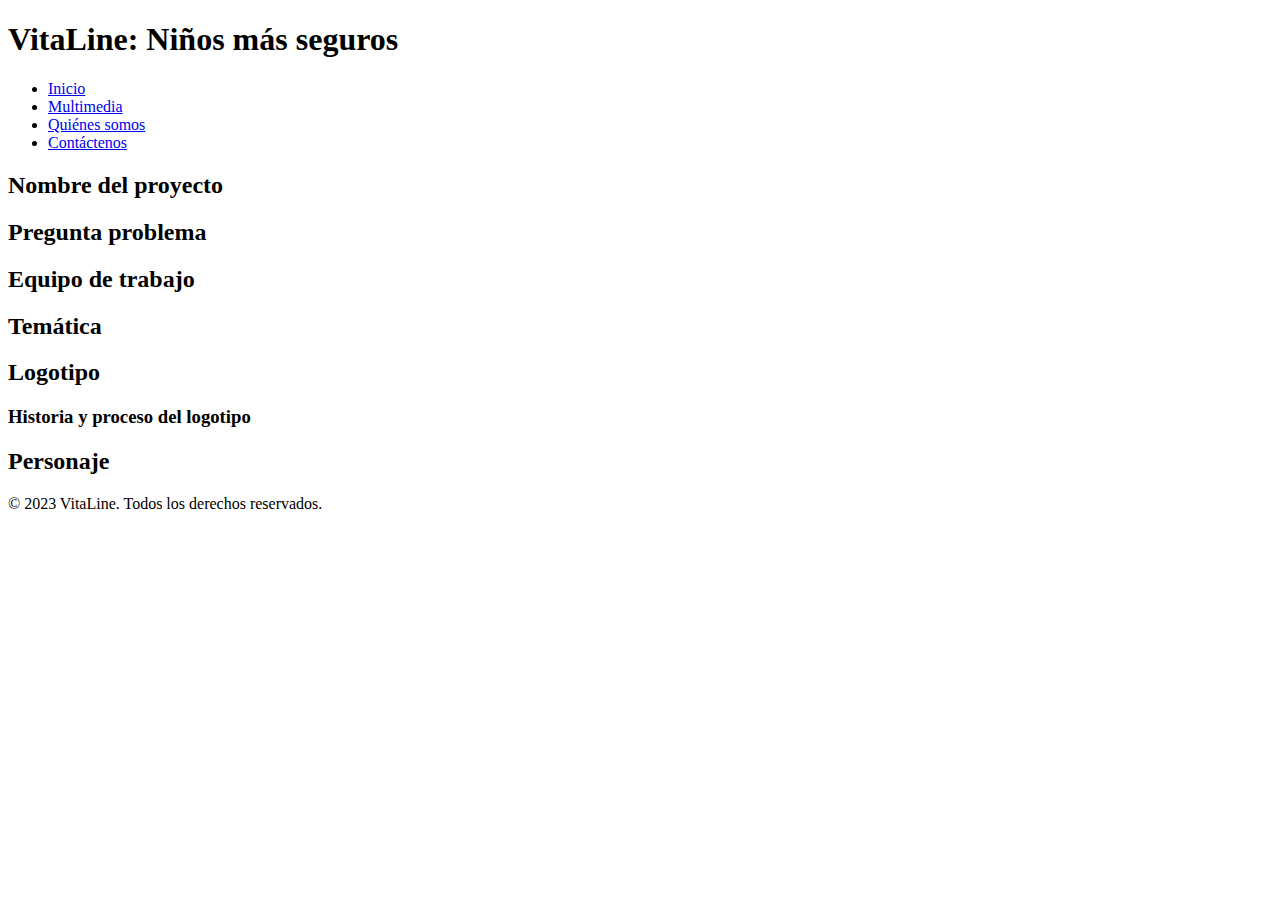
==== index.html @ ea11b189 "initial steps for project without css" ====
<!DOCTYPE html>
<html lang="es">
<head>
  <meta charset="UTF-8">
  <meta name="viewport" content="width=device-width, initial-scale=1.0">
  <title>VitaLine: Niños más seguros</title>
  <link rel="stylesheet" href="css/generales.css">
  <link rel="stylesheet" href="css/index.css">
</head>
<body>
  <header>
    <h1>VitaLine: Niños más seguros</h1>
    <nav>
      <ul>
        <li><a href="index.html">Inicio</a></li>
        <li><a href="multimedia.html">Multimedia</a></li>
        <li><a href="quienes-somos.html">Quiénes somos</a></li>
        <li><a href="contactenos.html">Contáctenos</a></li>
      </ul>
    </nav>
  </header>

  <main>
    <section id="banner">
        <!-- Aquí irá el banner -->
    </section>

    <section id="proyecto">
      <h2>Nombre del proyecto</h2>
        <!-- Contenido del proyecto -->
    </section>

    <section id="pregunta-problema">
      <h2>Pregunta problema</h2>
        <!-- Contenido de la pregunta problema -->
    </section>

    <section id="equipo">
      <h2>Equipo de trabajo</h2>
        <!-- Contenido del equipo de trabajo -->
    </section>

    <section id="tematica">
      <h2>Temática</h2>
      <!-- Contenido de la temática -->
    </section>

    <section id="logotipo">
      <h2>Logotipo</h2>
      <h3>Historia y proceso del logotipo</h3>
      <!-- Contenido del logotipo -->
    </section>

    <section id="personaje">
      <h2>Personaje</h2>
        <!-- Contenido del personaje -->
    </section>
  </main>

  <footer>
      <p>&copy; 2023 VitaLine. Todos los derechos reservados.</p>
  </footer>
</body>
</html>
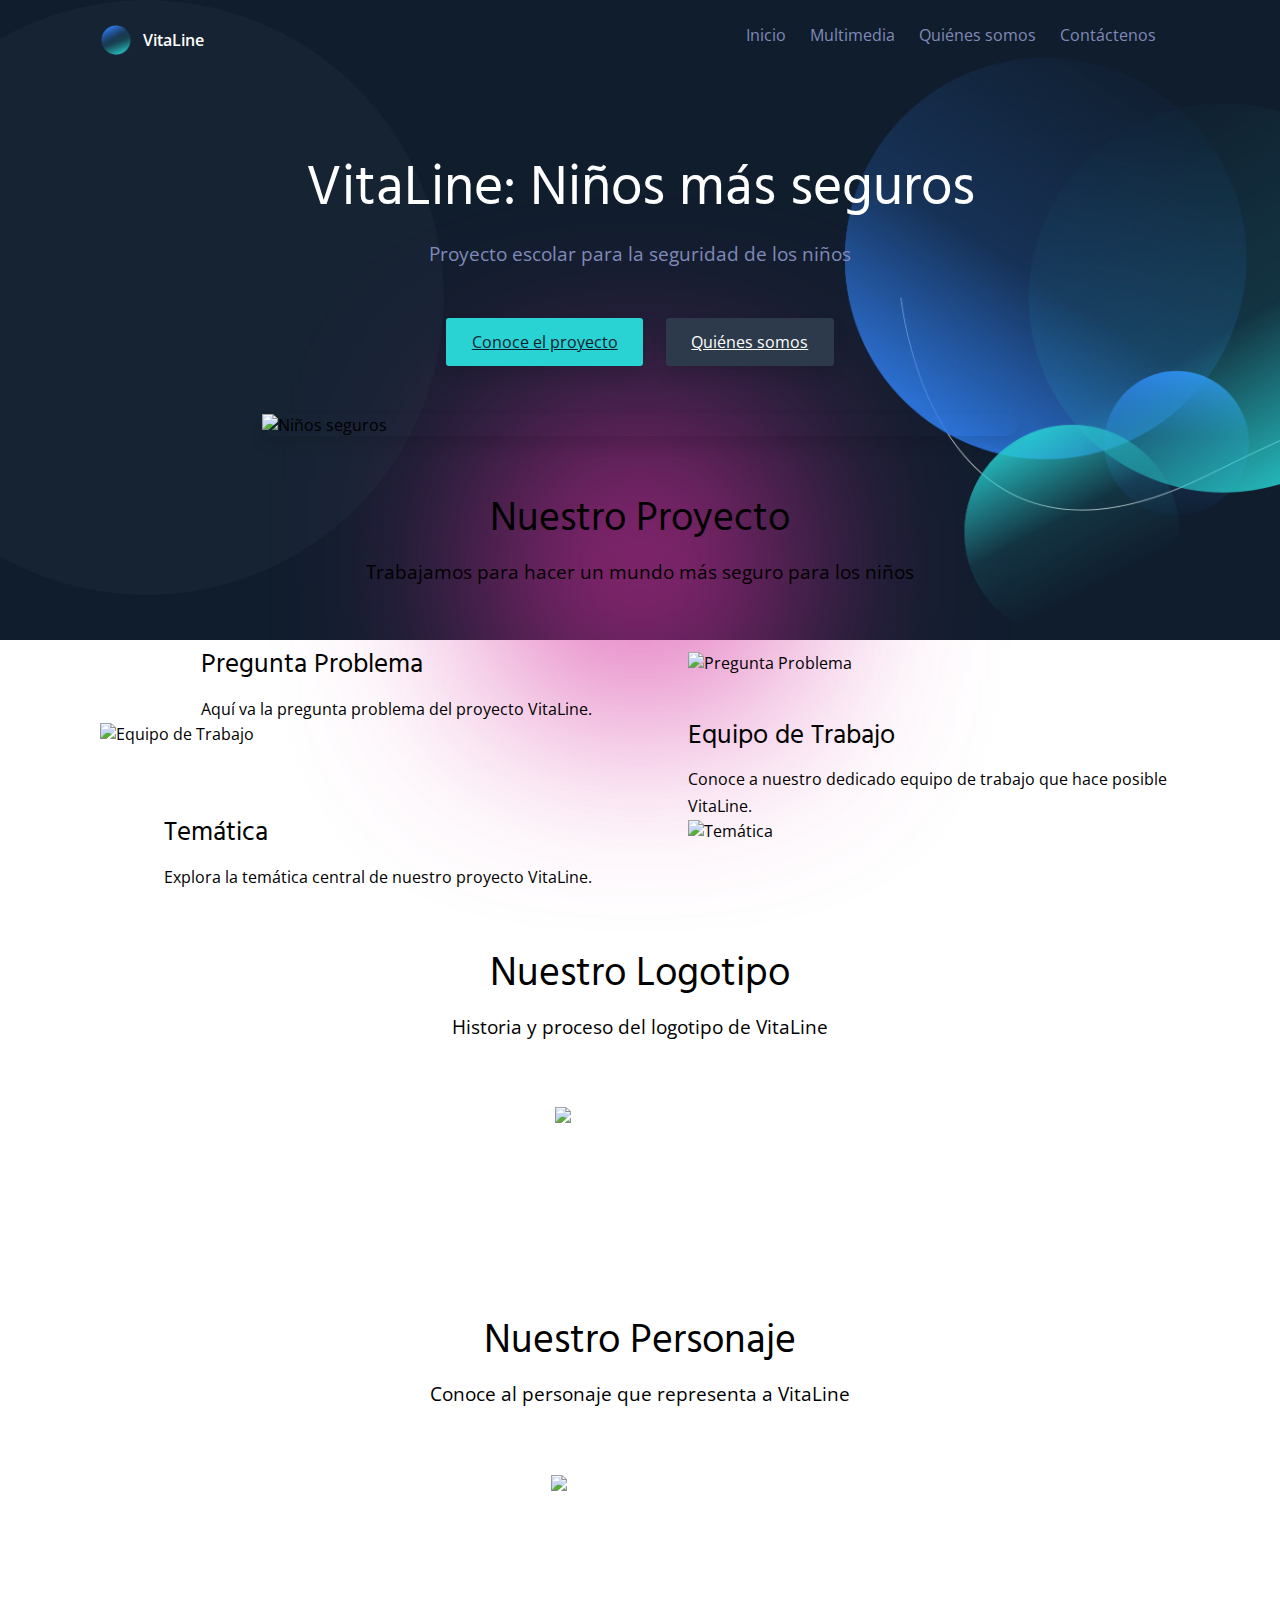
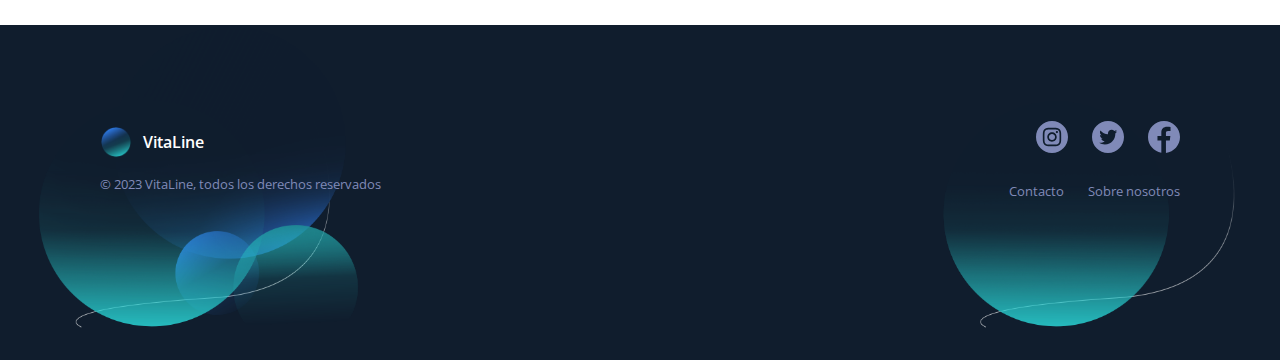
==== commit 53bc23f8: "adaptation of html template" ====
--- a/index.html
+++ b/index.html
@@ -1,64 +1,184 @@
 <!DOCTYPE html>
 <html lang="es">
 <head>
-  <meta charset="UTF-8">
-  <meta name="viewport" content="width=device-width, initial-scale=1.0">
-  <title>VitaLine: Niños más seguros</title>
-  <link rel="stylesheet" href="css/generales.css">
-  <link rel="stylesheet" href="css/index.css">
+    <meta charset="UTF-8" />
+    <meta name="viewport" content="width=device-width, initial-scale=1.0" />
+    <link href="https://fonts.googleapis.com/css2?family=Hind:wght@600&family=Open+Sans:wght@400;600&display=swap" rel="stylesheet" />
+    <link href="./style.css" rel="stylesheet" />
+    <title>VitaLine: Niños más seguros</title>
 </head>
 <body>
-  <header>
-    <h1>VitaLine: Niños más seguros</h1>
-    <nav>
-      <ul>
-        <li><a href="index.html">Inicio</a></li>
-        <li><a href="multimedia.html">Multimedia</a></li>
-        <li><a href="quienes-somos.html">Quiénes somos</a></li>
-        <li><a href="contactenos.html">Contáctenos</a></li>
-      </ul>
-    </nav>
-  </header>
+    <header class="header">
+        <div class="container">
+            <div class="header__wrapper">
+                <a class="c-link" href="#">
+                    <div class="c-logo">
+                        <img src="img/logo.png" alt="Logo" class="c-logo__img" />
+                        <span class="c-logo__text c-logo__text--white">VitaLine</span>
+                    </div>
+                </a>
+                <nav class="c-nav">
+                    <input id="dropdown" class="c-nav__toggle" type="checkbox" />
+                    <div class="c-nav__content">
+                        <ul class="c-list c-list--flex">
+                            <li class="c-list__item">
+                                <a href="index.html" class="c-link c-link--list">Inicio</a>
+                            </li>
+                            <li class="c-list__item">
+                                <a href="multimedia.html" class="c-link c-link--list">Multimedia</a>
+                            </li>
+                            <li class="c-list__item">
+                                <a href="quienes-somos.html" class="c-link c-link--list">Quiénes somos</a>
+                            </li>
+                            <li class="c-list__item">
+                                <a href="contactenos.html" class="c-link c-link--list">Contáctenos</a>
+                            </li>
+                        </ul>
+                    </div>
+                </nav>
+            </div>
+        </div>
+    </header>
 
-  <main>
-    <section id="banner">
-        <!-- Aquí irá el banner -->
-    </section>
+    <main>
+        <section class="section">
+            <div class="c-hero">
+                <div class="container">
+                    <div class="c-hero__content">
+                        <h1 class="heading heading--1 heading--light">VitaLine: Niños más seguros</h1>
+                        <h4 class="heading heading--4 heading--blue">Proyecto escolar para la seguridad de los niños</h4>
+                        <div class="c-hero__button-group">
+                            <a href="#proyecto" class="c-button c-button--primary">Conoce el proyecto</a>
+                            <a href="quienes-somos.html" class="c-button c-button--secondary">Quiénes somos</a>
+                        </div>
+                    </div>
+                    <div class="c-hero__img-holder">
+                        <img class="c-hero__img" src="img/hero-image.png" alt="Niños seguros" />
+                    </div>
+                </div>
+            </div>
+        </section>
 
-    <section id="proyecto">
-      <h2>Nombre del proyecto</h2>
-        <!-- Contenido del proyecto -->
-    </section>
+        <section id="proyecto" class="section">
+            <div class="container">
+                <div class="section__title-wrapper">
+                    <h2 class="heading heading--2">Nuestro Proyecto</h2>
+                    <h4 class="heading heading--4">Trabajamos para hacer un mundo más seguro para los niños</h4>
+                </div>
+                <div class="box box--flex">
+                    <article class="c-card">
+                        <div class="c-card__content">
+                            <h3 class="c-card__title heading heading--3">Pregunta Problema</h3>
+                            <p class="c-paragraph c-card__text">
+                                Aquí va la pregunta problema del proyecto VitaLine.
+                            </p>
+                        </div>
+                        <div class="c-card__img-holder">
+                            <img class="c-card__img" src="img/question.png" alt="Pregunta Problema" />
+                        </div>
+                    </article>
+                    <article class="c-card">
+                        <div class="c-card__content">
+                            <h3 class="c-card__title heading heading--3">Equipo de Trabajo</h3>
+                            <p class="c-paragraph c-card__text">
+                                Conoce a nuestro dedicado equipo de trabajo que hace posible VitaLine.
+                            </p>
+                        </div>
+                        <div class="c-card__img-holder">
+                            <img class="c-card__img" src="img/team.png" alt="Equipo de Trabajo" />
+                        </div>
+                    </article>
+                    <article class="c-card">
+                        <div class="c-card__content">
+                            <h3 class="c-card__title heading heading--3">Temática</h3>
+                            <p class="c-paragraph c-card__text">
+                                Explora la temática central de nuestro proyecto VitaLine.
+                            </p>
+                        </div>
+                        <div class="c-card__img-holder">
+                            <img class="c-card__img" src="img/theme.png" alt="Temática" />
+                        </div>
+                    </article>
+                </div>
+            </div>
+        </section>
 
-    <section id="pregunta-problema">
-      <h2>Pregunta problema</h2>
-        <!-- Contenido de la pregunta problema -->
-    </section>
+        <section class="section">
+            <div class="container">
+                <div class="section__title-wrapper">
+                    <h2 class="heading heading--2">Nuestro Logotipo</h2>
+                    <h4 class="heading heading--4">Historia y proceso del logotipo de VitaLine</h4>
+                </div>
+                <div class="box box--flex">
+                    <article class="c-feature">
+                        <div class="c-feature__img-holder">
+                            <img class="c-feature__img" src="img/logo-large.png" alt="Logotipo de VitaLine" />
+                        </div>
+                        <div class="c-feature__content">
+                            <h3 class="c-feature__title heading heading--3">Historia del Logotipo</h3>
+                            <p class="c-paragraph c-feature__text">
+                                Aquí va la historia y el proceso de creación del logotipo de VitaLine.
+                            </p>
+                        </div>
+                    </article>
+                </div>
+            </div>
+        </section>
 
-    <section id="equipo">
-      <h2>Equipo de trabajo</h2>
-        <!-- Contenido del equipo de trabajo -->
-    </section>
+        <section class="section">
+            <div class="container">
+                <div class="section__title-wrapper">
+                    <h2 class="heading heading--2">Nuestro Personaje</h2>
+                    <h4 class="heading heading--4">Conoce al personaje que representa a VitaLine</h4>
+                </div>
+                <div class="box box--flex">
+                    <article class="c-feature">
+                        <div class="c-feature__img-holder">
+                            <img class="c-feature__img" src="img/character.png" alt="Personaje de VitaLine" />
+                        </div>
+                        <div class="c-feature__content">
+                            <h3 class="c-feature__title heading heading--3">Nuestro Personaje</h3>
+                            <p class="c-paragraph c-feature__text">
+                                Descripción del personaje que representa a VitaLine y su importancia en el proyecto.
+                            </p>
+                        </div>
+                    </article>
+                </div>
+            </div>
+        </section>
+    </main>
 
-    <section id="tematica">
-      <h2>Temática</h2>
-      <!-- Contenido de la temática -->
-    </section>
-
-    <section id="logotipo">
-      <h2>Logotipo</h2>
-      <h3>Historia y proceso del logotipo</h3>
-      <!-- Contenido del logotipo -->
-    </section>
-
-    <section id="personaje">
-      <h2>Personaje</h2>
-        <!-- Contenido del personaje -->
-    </section>
-  </main>
-
-  <footer>
-      <p>&copy; 2023 VitaLine. Todos los derechos reservados.</p>
-  </footer>
+    <footer class="footer">
+        <div class="container">
+            <div class="c-footer">
+                <div class="c-footer__box">
+                    <a class="c-link" href="#">
+                        <div class="c-logo">
+                            <img src="img/logo.png" alt="Logo" class="c-logo__img" />
+                            <span class="c-logo__text c-logo__text--white">VitaLine</span>
+                        </div>
+                    </a>
+                    <p class="c-paragraph c-footer__text">
+                        © 2023 VitaLine, todos los derechos reservados
+                    </p>
+                </div>
+                <div class="c-footer__box">
+                    <div class="c-footer__icons">
+                        <a href="#"><img class="c-footer__icon" src="img/instagram.svg" alt="Instagram" /></a>
+                        <a href="#"><img class="c-footer__icon" src="img/twitter.svg" alt="Twitter" /></a>
+                        <a href="#"><img class="c-footer__icon" src="img/facebook.svg" alt="Facebook" /></a>
+                    </div>
+                    <ul class="c-list c-list--flex c-list--align-right">
+                        <li class="c-list__item c-list__item--small">
+                            <a href="contactenos.html" class="c-link c-link--list c-link--list-right">Contacto</a>
+                        </li>
+                        <li class="c-list__item c-list__item--small">
+                            <a href="quienes-somos.html" class="c-link c-link--list c-link--list-right">Sobre nosotros</a>
+                        </li>
+                    </ul>
+                </div>
+            </div>
+        </div>
+    </footer>
 </body>
 </html>--- a/style.css
+++ b/style.css
@@ -0,0 +1,817 @@
+* {
+  margin: 0;
+  padding: 0;
+}
+*,
+*:before,
+*:after {
+  -webkit-box-sizing: inherit;
+  box-sizing: inherit;
+}
+*:before,
+*:after {
+  content: "";
+  position: absolute;
+}
+html {
+  -webkit-box-sizing: border-box;
+  box-sizing: border-box;
+}
+body {
+  font-family: "Open Sans", sans-serif;
+}
+.container {
+  max-width: 100%;
+  margin: 0 auto;
+  padding: 0 1.5rem;
+}
+@media only screen and (min-width: 992px) {
+  .container {
+    max-width: 1128px;
+  }
+}
+.header {
+  position: absolute;
+  z-index: 1;
+  top: 0;
+  left: 0;
+  width: 100%;
+  height: 80px;
+  padding: 1.5rem;
+}
+.header .header__wrapper {
+  display: -webkit-box;
+  display: -ms-flexbox;
+  display: flex;
+  -webkit-box-pack: justify;
+  -ms-flex-pack: justify;
+  justify-content: space-between;
+}
+.section {
+  margin: 4rem 0;
+}
+.section .section__title-wrapper {
+  margin-bottom: 4rem;
+}
+@media only screen and (min-width: 992px) {
+  .section .section__title-wrapper {
+    padding: 0rem 12rem;
+  }
+}
+.section.features {
+  background-color: #101d2d;
+  padding: 4rem 0;
+}
+.section.banner {
+  position: relative;
+}
+.section.banner:before {
+  bottom: 0;
+  left: 0;
+  width: 100%;
+  height: 50%;
+  background-color: #101d2d;
+  z-index: -1;
+}
+.section:first-of-type {
+  margin: 0 0 4rem 0;
+}
+.section:last-of-type {
+  margin: 4rem 0 0 0;
+}
+.box--flex {
+  display: -webkit-box;
+  display: -ms-flexbox;
+  display: flex;
+  -webkit-box-orient: vertical;
+  -webkit-box-direction: normal;
+  -ms-flex-direction: column;
+  flex-direction: column;
+  -webkit-box-align: center;
+  -ms-flex-align: center;
+  align-items: center;
+}
+.box--grid {
+  display: grid;
+  grid-template-rows: repeat(3, 1fr);
+  grid-gap: 4rem;
+}
+@media only screen and (min-width: 992px) {
+  .box--grid {
+    display: grid;
+    grid-template-rows: none;
+    grid-template-columns: repeat(3, 1fr);
+    grid-gap: 6rem;
+  }
+}
+.box--mt2 {
+  margin-top: 2rem;
+}
+.box--gap2 {
+  grid-gap: 1.5rem;
+}
+@media only screen and (min-width: 992px) {
+  .box--gap2 {
+    grid-gap: 3rem;
+  }
+}
+.nav {
+  display: -webkit-box;
+  display: -ms-flexbox;
+  display: flex;
+  -webkit-box-align: center;
+  -ms-flex-align: center;
+  align-items: center;
+}
+.button__group {
+  display: -webkit-box;
+  display: -ms-flexbox;
+  display: flex;
+  -webkit-box-align: center;
+  -ms-flex-align: center;
+  align-items: center;
+  -webkit-box-pack: center;
+  -ms-flex-pack: center;
+  justify-content: center;
+}
+.footer {
+  position: relative;
+  background-color: #101d2d;
+  z-index: 0;
+}
+.footer:after {
+  top: 0%;
+  left: 0;
+  width: 100%;
+  height: 100%;
+  background-image: url("img/footer.png");
+  background-position: center;
+  background-size: cover;
+  background-repeat: no-repeat;
+  z-index: -1;
+}
+.c-hero {
+  position: relative;
+  background-color: #101d2d;
+  padding-bottom: 1.5rem;
+}
+@media only screen and (min-width: 992px) {
+  .c-hero {
+    background-color: transparent;
+    padding: inherit;
+  }
+}
+.c-hero .c-hero__content {
+  z-index: 1;
+  display: -webkit-box;
+  display: -ms-flexbox;
+  display: flex;
+  -webkit-box-orient: vertical;
+  -webkit-box-direction: normal;
+  -ms-flex-direction: column;
+  flex-direction: column;
+  -webkit-box-align: center;
+  -ms-flex-align: center;
+  align-items: center;
+  -webkit-box-pack: center;
+  -ms-flex-pack: center;
+  justify-content: center;
+  padding-top: 6rem;
+  padding-bottom: 2rem;
+}
+@media only screen and (min-width: 992px) {
+  .c-hero .c-hero__content {
+    padding: 10rem 12rem 3rem 12rem;
+  }
+}
+.c-hero .c-hero__button-group {
+  margin-top: 2rem;
+  display: -webkit-box;
+  display: -ms-flexbox;
+  display: flex;
+}
+@media only screen and (min-width: 992px) {
+  .c-hero .c-hero__button-group {
+    display: inherit;
+  }
+}
+.c-hero .c-hero__img-holder {
+  width: 100%;
+  margin: 0 auto;
+  position: relative;
+  -webkit-box-shadow: 0px 8px 15px rgba(0, 0, 0, 0.1);
+  box-shadow: 0px 8px 15px rgba(0, 0, 0, 0.1);
+  border-radius: 22px;
+}
+.c-hero .c-hero__img-holder .c-hero__img {
+  width: 100%;
+}
+.c-hero .c-hero__img-holder:before {
+  width: 100px;
+  height: 100px;
+  top: 0%;
+  left: 50%;
+  background-color: #d3299a;
+  -webkit-transform: translate(-50%);
+  transform: translate(-50%);
+  -webkit-filter: blur(100px);
+  filter: blur(100px);
+  z-index: -1;
+  opacity: 0.7;
+}
+@media only screen and (min-width: 992px) {
+  .c-hero .c-hero__img-holder:before {
+    width: 300px;
+    height: 300px;
+  }
+}
+@media only screen and (min-width: 992px) {
+  .c-hero .c-hero__img-holder {
+    width: 70%;
+  }
+}
+.c-hero:before {
+  background: #101d2d;
+  width: 100%;
+  height: 640px;
+  z-index: -1;
+}
+.c-hero:after {
+  top: 0%;
+  left: 50%;
+  width: 100%;
+  height: 640px;
+  background-image: url("img/art.png");
+  background-position: center top;
+  background-size: cover;
+  background-repeat: no-repeat;
+  -webkit-transform: translate(-50%);
+  transform: translate(-50%);
+  z-index: -1;
+}
+@supports (-ms-ime-align: auto) {
+  .c-hero:after {
+    width: 0;
+  }
+}
+.c-logo {
+  display: -webkit-box;
+  display: -ms-flexbox;
+  display: flex;
+  -webkit-box-align: center;
+  -ms-flex-align: center;
+  align-items: center;
+}
+.c-logo .c-logo__img {
+  height: 2rem;
+}
+.c-logo .c-logo__text {
+  margin-left: 0.7rem;
+  font-weight: 600;
+}
+.c-logo .c-logo__text--white {
+  color: white;
+}
+.c-nav .c-nav__toggle {
+  opacity: 1;
+  position: absolute;
+  top: 2rem;
+  -webkit-transition: 300ms opacity ease;
+  transition: 300ms opacity ease;
+}
+@media only screen and (min-width: 992px) {
+  .c-nav .c-nav__toggle {
+    opacity: 0;
+  }
+}
+.c-nav .c-nav__toggle:before {
+  content: "\2261";
+  font-size: 1.6rem;
+  top: -0.5rem;
+  left: -0.5rem;
+  position: absolute;
+  z-index: 5;
+  width: 20px;
+  height: 20px;
+  color: white;
+  background-color: #101d2d;
+  border: 1px solid white;
+  border-radius: 50%;
+  padding: 1rem;
+  display: -webkit-box;
+  display: -ms-flexbox;
+  display: flex;
+  -webkit-box-pack: center;
+  -ms-flex-pack: center;
+  justify-content: center;
+  -webkit-box-align: center;
+  -ms-flex-align: center;
+  align-items: center;
+}
+.c-nav .c-nav__toggle:checked:before {
+  content: "\2A2F";
+}
+.c-nav .c-nav__toggle:checked ~ .c-nav__content {
+  opacity: 1;
+}
+.c-nav .c-nav__content {
+  opacity: 0;
+  position: fixed;
+  top: 0;
+  left: 0;
+  width: 100vw;
+  height: 100vh;
+  background: rgba(0, 0, 0, 0.9);
+  display: -webkit-box;
+  display: -ms-flexbox;
+  display: flex;
+  -webkit-box-align: center;
+  -ms-flex-align: center;
+  align-items: center;
+  -webkit-box-pack: center;
+  -ms-flex-pack: center;
+  justify-content: center;
+  -webkit-box-orient: vertical;
+  -webkit-box-direction: normal;
+  -ms-flex-direction: column;
+  flex-direction: column;
+  -webkit-transition: opacity 300ms cubic-bezier(0.25, 1, 0.5, 1);
+  transition: opacity 300ms cubic-bezier(0.25, 1, 0.5, 1);
+}
+.c-nav .c-nav__content .c-list {
+  margin: 0;
+  -webkit-box-orient: vertical;
+  -webkit-box-direction: normal;
+  -ms-flex-direction: column;
+  flex-direction: column;
+  -webkit-box-align: center;
+  -ms-flex-align: center;
+  align-items: center;
+}
+.c-nav .c-nav__content .c-list .c-list__item {
+  margin-bottom: 3rem;
+}
+.c-nav .c-nav__content .c-list .c-list__item .c-link--list {
+  color: white;
+  margin: 0;
+  font-size: 200%;
+}
+@media only screen and (min-width: 992px) {
+  .c-nav .c-nav__content {
+    opacity: 1;
+    position: inherit;
+    top: inherit;
+    left: inherit;
+    width: inherit;
+    height: inherit;
+    background: inherit;
+    display: -webkit-box;
+    display: -ms-flexbox;
+    display: flex;
+    -webkit-box-align: center;
+    -ms-flex-align: center;
+    align-items: center;
+    -webkit-box-pack: inherit;
+    -ms-flex-pack: inherit;
+    justify-content: inherit;
+    -webkit-box-orient: inherit;
+    -webkit-box-direction: inherit;
+    -ms-flex-direction: inherit;
+    flex-direction: inherit;
+  }
+  .c-nav .c-nav__content .c-list {
+    margin: inherit;
+    -webkit-box-orient: inherit;
+    -webkit-box-direction: inherit;
+    -ms-flex-direction: inherit;
+    flex-direction: inherit;
+    -webkit-box-align: inherit;
+    -ms-flex-align: inherit;
+    align-items: inherit;
+  }
+  .c-nav .c-nav__content .c-list .c-list__item {
+    margin-bottom: inherit;
+  }
+  .c-nav .c-nav__content .c-list .c-list__item .c-link--list {
+    color: #808ab8;
+    margin-right: 1.5rem;
+    font-size: inherit;
+  }
+}
+.c-list {
+  list-style: none;
+  margin-right: 1.5rem;
+}
+.c-list--flex {
+  display: -webkit-box;
+  display: -ms-flexbox;
+  display: flex;
+  -webkit-box-pack: end;
+  -ms-flex-pack: end;
+  justify-content: flex-end;
+}
+.c-list--align-right {
+  margin-right: 0;
+}
+.c-list .c-list__item--small {
+  font-size: 80%;
+}
+.c-list .c-list__link {
+  color: #808ab8;
+}
+.c-list .c-list__icon {
+  width: 2rem;
+}
+.c-list .c-list__icon--check:before {
+  content: "\2713";
+  display: inline-block;
+  color: #29d2d3;
+}
+.c-list .c-list__icon--cross:before {
+  content: "\274c";
+  display: inline-block;
+  color: #d3299a;
+}
+.c-button {
+  padding: 0.8rem 1.6rem;
+  border: none;
+  border-radius: 3px;
+  -webkit-box-shadow: 0px 8px 15px rgba(0, 0, 0, 0.1);
+  box-shadow: 0px 8px 15px rgba(0, 0, 0, 0.1);
+  cursor: pointer;
+  font-size: 1rem;
+  position: relative;
+  overflow: hidden;
+}
+.c-button ~ .c-button {
+  margin-left: 1.4rem;
+}
+.c-button--small {
+  padding: 0.6rem 0.8rem;
+}
+.c-button--primary {
+  background-color: #29d2d3;
+  color: #101d2d;
+}
+.c-button--secondary {
+  background-color: #2d3a4b;
+  color: white;
+}
+.c-button--block {
+  width: 100%;
+}
+.c-button:after {
+  top: 0;
+  left: -50%;
+  z-index: 0;
+  background: rgba(0, 0, 0, 0.15);
+  width: 0%;
+  height: 100%;
+  -webkit-transform: skew(50deg);
+  transform: skew(50deg);
+  -webkit-transition-duration: 600ms;
+  transition-duration: 600ms;
+  -webkit-transition-timing-function: cubic-bezier(0.25, 1, 0.5, 1);
+  transition-timing-function: cubic-bezier(0.25, 1, 0.5, 1);
+  -webkit-transform-origin: top left;
+  transform-origin: top left;
+}
+.c-button:hover:after {
+  width: 150%;
+}
+.c-card {
+  display: grid;
+  margin-bottom: 2rem;
+}
+.c-card .c-card__content {
+  -webkit-box-ordinal-group: 2;
+  -ms-flex-order: 1;
+  order: 1;
+  display: -webkit-box;
+  display: -ms-flexbox;
+  display: flex;
+  -webkit-box-orient: vertical;
+  -webkit-box-direction: normal;
+  -ms-flex-direction: column;
+  flex-direction: column;
+  -webkit-box-align: start;
+  -ms-flex-align: start;
+  align-items: flex-start;
+  -webkit-box-pack: center;
+  -ms-flex-pack: center;
+  justify-content: center;
+}
+.c-card .c-card__content .c-card__title {
+  text-align: left;
+}
+.c-card .c-card__img-holder {
+  -webkit-box-ordinal-group: 3;
+  -ms-flex-order: 2;
+  order: 2;
+  width: 100%;
+}
+.c-card .c-card__img-holder .c-card__img {
+  width: 100%;
+}
+@media only screen and (min-width: 992px) {
+  .c-card {
+    grid-template-columns: repeat(2, 1fr);
+    grid-gap: 6rem;
+    margin-bottom: 0;
+  }
+  .c-card:nth-of-type(2) .c-card__content,
+  .c-card:nth-of-type(4) .c-card__content,
+  .c-card:nth-of-type(6) .c-card__content {
+    -webkit-box-ordinal-group: 3;
+    -ms-flex-order: 2;
+    order: 2;
+  }
+  .c-card:nth-of-type(2) .c-card__img-holder,
+  .c-card:nth-of-type(4) .c-card__img-holder,
+  .c-card:nth-of-type(6) .c-card__img-holder {
+    -webkit-box-ordinal-group: 2;
+    -ms-flex-order: 1;
+    order: 1;
+  }
+}
+.c-feature {
+  display: -webkit-box;
+  display: -ms-flexbox;
+  display: flex;
+  -webkit-box-orient: vertical;
+  -webkit-box-direction: normal;
+  -ms-flex-direction: column;
+  flex-direction: column;
+  -webkit-box-align: center;
+  -ms-flex-align: center;
+  align-items: center;
+  -webkit-box-pack: center;
+  -ms-flex-pack: center;
+  justify-content: center;
+  color: white;
+}
+.c-feature .c-feature__content {
+  display: -webkit-box;
+  display: -ms-flexbox;
+  display: flex;
+  -webkit-box-orient: vertical;
+  -webkit-box-direction: normal;
+  -ms-flex-direction: column;
+  flex-direction: column;
+  -webkit-box-align: center;
+  -ms-flex-align: center;
+  align-items: center;
+  -webkit-box-pack: center;
+  -ms-flex-pack: center;
+  justify-content: center;
+  text-align: center;
+}
+.c-feature .c-feature__img-holder {
+  height: 3rem;
+  margin-bottom: 2rem;
+}
+.c-feature .c-feature__img-holder .c-feature__img {
+  width: 100%;
+}
+.c-price {
+  background-color: #101d2d;
+  padding: 2rem;
+  border-radius: 3px;
+}
+.c-price .c-price__header .c-price__amount {
+  display: -webkit-box;
+  display: -ms-flexbox;
+  display: flex;
+}
+.c-price .c-price__header .c-price__amount--primary {
+  color: white;
+  font-size: 170%;
+  margin-right: -0.5rem;
+}
+.c-price .c-price__header .c-price__amount--secondary {
+  color: rgba(255, 255, 255, 0.25);
+}
+.c-price .c-price__header .c-price__text {
+  color: white;
+}
+.c-price .c-price__header .c-price__title {
+  color: white;
+  text-align: left;
+  margin-top: 1.5rem;
+}
+.c-price .c-price__list-item {
+  display: -webkit-box;
+  display: -ms-flexbox;
+  display: flex;
+  position: relative;
+  color: white;
+  padding: 0.7rem 0;
+}
+.c-price .c-price__list-item:before {
+  top: 0;
+  left: 0;
+  width: 100%;
+  height: 1px;
+  background-color: rgba(255, 255, 255, 0.25);
+}
+.c-price .c-price__button {
+  margin-top: 1rem;
+}
+.c-price--highlight {
+  background-color: #2f7deb;
+}
+.c-banner {
+  display: -webkit-box;
+  display: -ms-flexbox;
+  display: flex;
+  -webkit-box-pack: justify;
+  -ms-flex-pack: justify;
+  justify-content: space-between;
+  -webkit-box-align: center;
+  -ms-flex-align: center;
+  align-items: center;
+  position: relative;
+  background-color: #2f7deb;
+  color: white;
+  padding: 4rem;
+  -webkit-box-orient: vertical;
+  -webkit-box-direction: normal;
+  -ms-flex-direction: column;
+  flex-direction: column;
+}
+@media only screen and (min-width: 992px) {
+  .c-banner {
+    -webkit-box-orient: horizontal;
+    -webkit-box-direction: normal;
+    -ms-flex-direction: row;
+    flex-direction: row;
+  }
+}
+.c-banner .c-banner__title {
+  margin: 0;
+  margin-bottom: 2rem;
+}
+@media only screen and (min-width: 992px) {
+  .c-banner .c-banner__title {
+    margin: 0;
+  }
+}
+.c-banner:before {
+  top: 0;
+  left: 0;
+  width: 100%;
+  height: 100%;
+  background-image: url("img/banner.png");
+  background-size: cover;
+  background-position: bottom center;
+}
+.c-footer {
+  color: white;
+  display: -webkit-box;
+  display: -ms-flexbox;
+  display: flex;
+  -webkit-box-pack: justify;
+  -ms-flex-pack: justify;
+  justify-content: space-between;
+  position: relative;
+  padding: 4rem 0 1rem 0;
+  -webkit-box-orient: vertical;
+  -webkit-box-direction: normal;
+  -ms-flex-direction: column;
+  flex-direction: column;
+}
+@media only screen and (min-width: 992px) {
+  .c-footer {
+    -webkit-box-orient: horizontal;
+    -webkit-box-direction: normal;
+    -ms-flex-direction: row;
+    flex-direction: row;
+    padding: 6rem 0;
+  }
+}
+.c-footer .c-footer__box {
+  display: -webkit-box;
+  display: -ms-flexbox;
+  display: flex;
+  -webkit-box-align: center;
+  -ms-flex-align: center;
+  align-items: center;
+  -webkit-box-pack: center;
+  -ms-flex-pack: center;
+  justify-content: center;
+  -webkit-box-orient: vertical;
+  -webkit-box-direction: normal;
+  -ms-flex-direction: column;
+  flex-direction: column;
+  margin-bottom: 4rem;
+}
+@media only screen and (min-width: 992px) {
+  .c-footer .c-footer__box {
+    -webkit-box-align: start;
+    -ms-flex-align: start;
+    align-items: flex-start;
+  }
+  .c-footer .c-footer__box:last-child {
+    -webkit-box-align: end;
+    -ms-flex-align: end;
+    align-items: flex-end;
+  }
+}
+.c-footer .c-footer__text {
+  margin-top: 1rem;
+  font-size: 80%;
+  color: #808ab8;
+}
+.c-footer .c-footer__icons {
+  display: -webkit-box;
+  display: -ms-flexbox;
+  display: flex;
+  -webkit-box-pack: end;
+  -ms-flex-pack: end;
+  justify-content: flex-end;
+  margin-bottom: 1.5rem;
+}
+.c-footer .c-footer__icons .c-footer__icon {
+  width: 2rem;
+  margin-left: 1.5rem;
+  -webkit-transition: -webkit-transform 300ms cubic-bezier(0.25, 1, 0.5, 1);
+  transition: -webkit-transform 300ms cubic-bezier(0.25, 1, 0.5, 1);
+  transition: transform 300ms cubic-bezier(0.25, 1, 0.5, 1);
+  transition: transform 300ms cubic-bezier(0.25, 1, 0.5, 1), -webkit-transform 300ms cubic-bezier(0.25, 1, 0.5, 1);
+}
+.c-footer .c-footer__icons .c-footer__icon:hover {
+  -webkit-transform: translateY(-0.5rem);
+  transform: translateY(-0.5rem);
+}
+.heading {
+  font-family: "Hind", sans-serif;
+  font-weight: 400;
+  text-align: center;
+  margin-bottom: 1rem;
+  line-height: 1;
+}
+.heading--light {
+  color: white;
+}
+.heading--dark {
+  color: #101d2d;
+}
+.heading--blue {
+  color: #808ab8;
+}
+.heading--1 {
+  font-size: 3.5rem;
+  line-height: 1.1;
+}
+.heading--2 {
+  font-size: 2.5rem;
+}
+.heading--3 {
+  font-size: 1.7rem;
+}
+.heading--4 {
+  font-family: "Open Sans", sans-serif;
+  line-height: 1.7;
+  font-size: 1.2rem;
+}
+.heading--5 {
+  font-family: "Open Sans", sans-serif;
+  font-size: 1rem;
+  font-weight: 600;
+}
+.c-paragraph {
+  font-size: 1rem;
+  line-height: 1.7;
+}
+.c-link {
+  position: relative;
+  text-decoration: none;
+  color: #29d2d3;
+}
+.c-link:after {
+  left: 0;
+  bottom: -0.1rem;
+  width: 0;
+  height: 1px;
+  background-color: #29d2d3;
+  -webkit-transition-duration: 600ms;
+  transition-duration: 600ms;
+  -webkit-transition-timing-function: cubic-bezier(0.25, 1, 0.5, 1);
+  transition-timing-function: cubic-bezier(0.25, 1, 0.5, 1);
+  -webkit-transform-origin: left;
+  transform-origin: left;
+}
+.c-link:hover:after {
+  width: 100%;
+}
+.c-link--list {
+  margin-right: 1.5rem;
+  color: #808ab8;
+}
+.c-link--list:after {
+  background-color: #808ab8;
+}
+.c-link--list-right {
+  margin-right: 0;
+  margin-left: 1.5rem;
+}
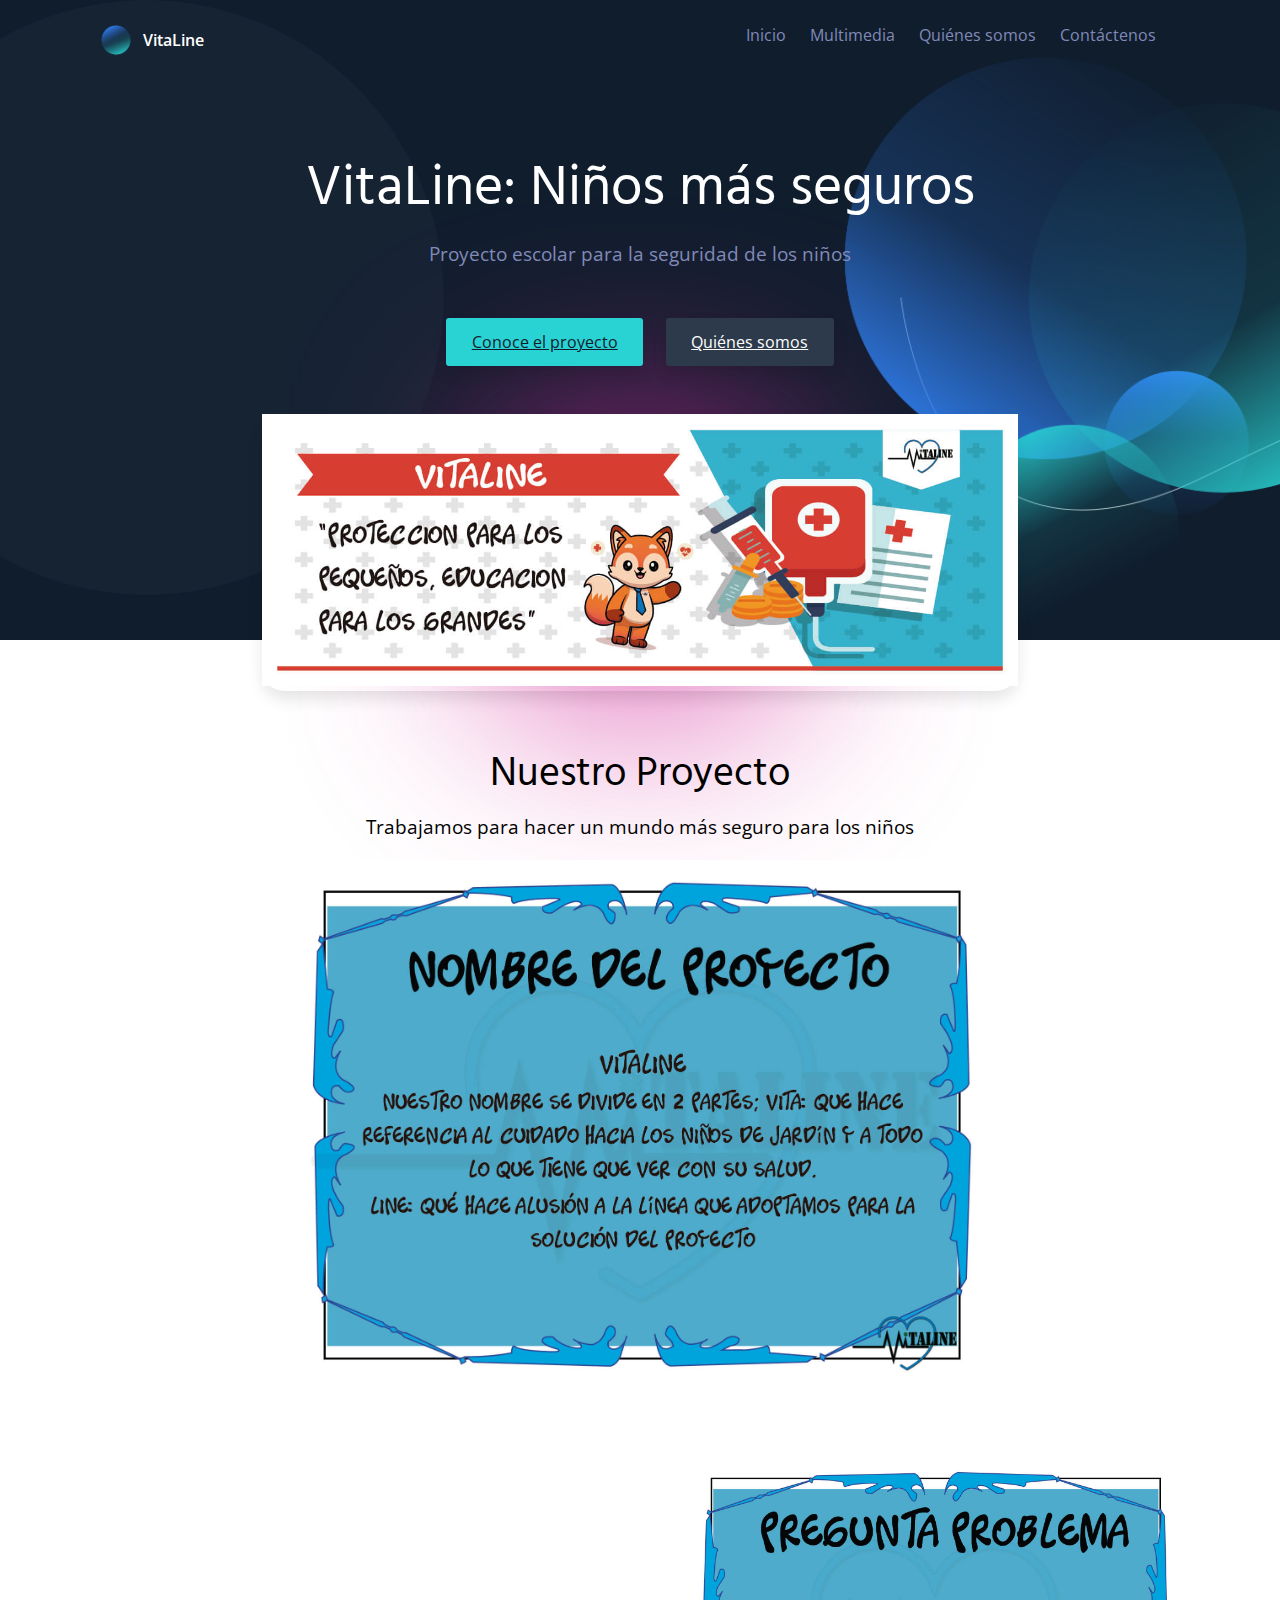
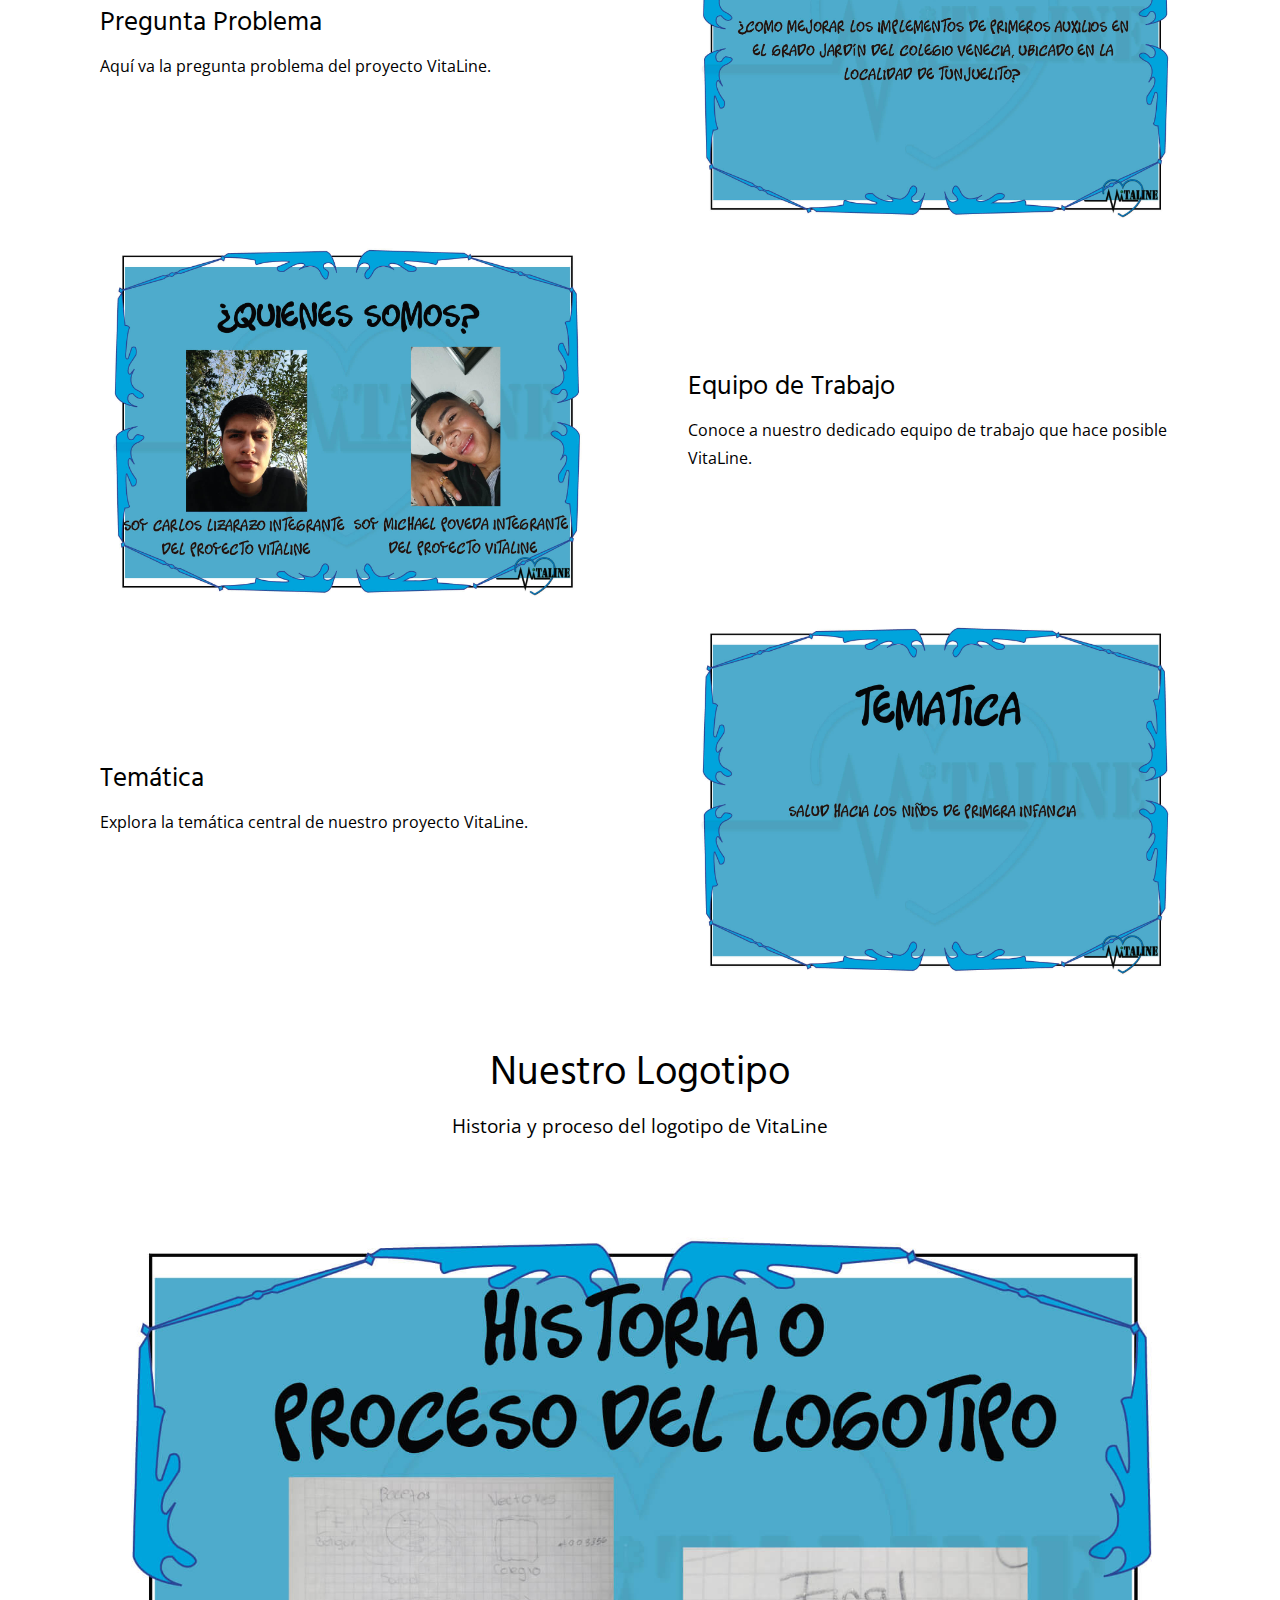
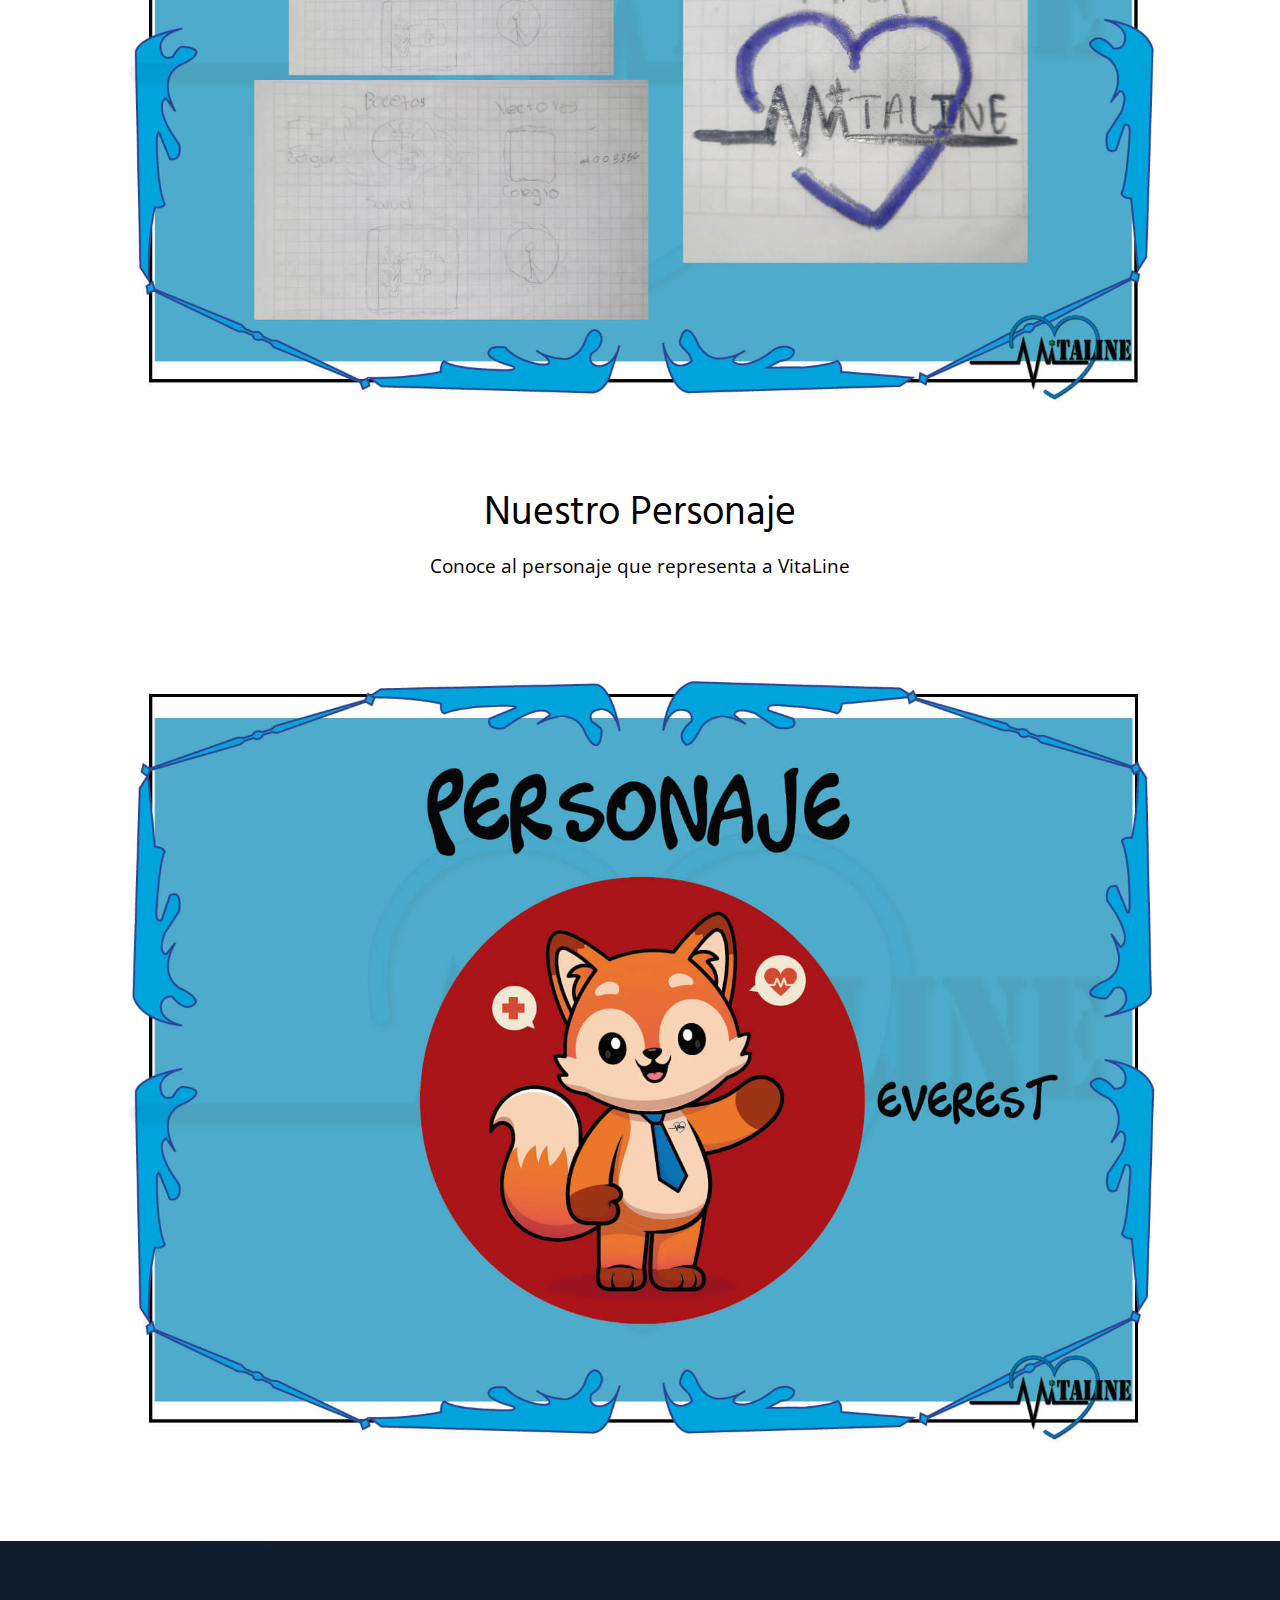
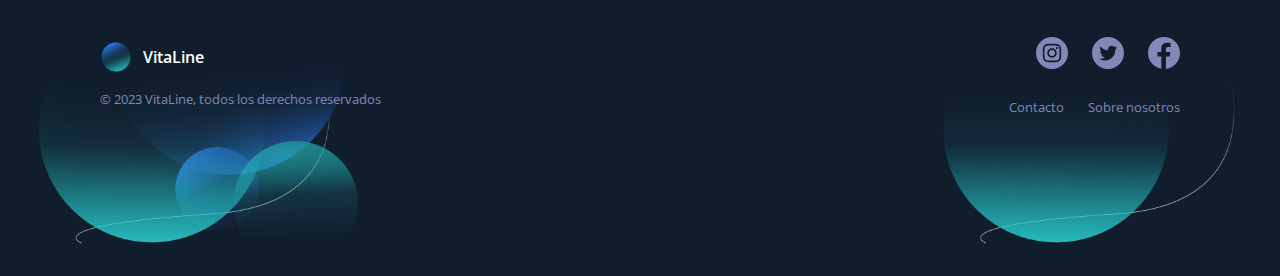
==== commit fb78be6a: "home page images" ====
--- a/index.html
+++ b/index.html
@@ -1,184 +1,181 @@
 <!DOCTYPE html>
 <html lang="es">
-<head>
+  <head>
     <meta charset="UTF-8" />
     <meta name="viewport" content="width=device-width, initial-scale=1.0" />
     <link href="https://fonts.googleapis.com/css2?family=Hind:wght@600&family=Open+Sans:wght@400;600&display=swap" rel="stylesheet" />
     <link href="./style.css" rel="stylesheet" />
     <title>VitaLine: Niños más seguros</title>
-</head>
-<body>
+  </head>
+  <body>
     <header class="header">
-        <div class="container">
-            <div class="header__wrapper">
-                <a class="c-link" href="#">
-                    <div class="c-logo">
-                        <img src="img/logo.png" alt="Logo" class="c-logo__img" />
-                        <span class="c-logo__text c-logo__text--white">VitaLine</span>
-                    </div>
-                </a>
-                <nav class="c-nav">
-                    <input id="dropdown" class="c-nav__toggle" type="checkbox" />
-                    <div class="c-nav__content">
-                        <ul class="c-list c-list--flex">
-                            <li class="c-list__item">
-                                <a href="index.html" class="c-link c-link--list">Inicio</a>
-                            </li>
-                            <li class="c-list__item">
-                                <a href="multimedia.html" class="c-link c-link--list">Multimedia</a>
-                            </li>
-                            <li class="c-list__item">
-                                <a href="quienes-somos.html" class="c-link c-link--list">Quiénes somos</a>
-                            </li>
-                            <li class="c-list__item">
-                                <a href="contactenos.html" class="c-link c-link--list">Contáctenos</a>
-                            </li>
-                        </ul>
-                    </div>
-                </nav>
+      <div class="container">
+        <div class="header__wrapper">
+          <a class="c-link" href="#">
+            <div class="c-logo">
+              <img src="img/logo.png" alt="Logo" class="c-logo__img" />
+              <span class="c-logo__text c-logo__text--white">VitaLine</span>
             </div>
+          </a>
+          <nav class="c-nav">
+            <input id="dropdown" class="c-nav__toggle" type="checkbox" />
+            <div class="c-nav__content">
+              <ul class="c-list c-list--flex">
+                <li class="c-list__item">
+                  <a href="index.html" class="c-link c-link--list">Inicio</a>
+                </li>
+                <li class="c-list__item">
+                  <a href="multimedia.html" class="c-link c-link--list">Multimedia</a>
+                </li>
+                <li class="c-list__item">
+                  <a href="quienes-somos.html" class="c-link c-link--list">Quiénes somos</a>
+                </li>
+                <li class="c-list__item">
+                  <a href="contactenos.html" class="c-link c-link--list">Contáctenos</a>
+                </li>
+              </ul>
+            </div>
+          </nav>
         </div>
+      </div>
     </header>
 
     <main>
-        <section class="section">
-            <div class="c-hero">
-                <div class="container">
-                    <div class="c-hero__content">
-                        <h1 class="heading heading--1 heading--light">VitaLine: Niños más seguros</h1>
-                        <h4 class="heading heading--4 heading--blue">Proyecto escolar para la seguridad de los niños</h4>
-                        <div class="c-hero__button-group">
-                            <a href="#proyecto" class="c-button c-button--primary">Conoce el proyecto</a>
-                            <a href="quienes-somos.html" class="c-button c-button--secondary">Quiénes somos</a>
-                        </div>
-                    </div>
-                    <div class="c-hero__img-holder">
-                        <img class="c-hero__img" src="img/hero-image.png" alt="Niños seguros" />
-                    </div>
-                </div>
+      <section class="section">
+        <div class="c-hero">
+          <div class="container">
+            <div class="c-hero__content">
+              <h1 class="heading heading--1 heading--light">VitaLine: Niños más seguros</h1>
+              <h4 class="heading heading--4 heading--blue">Proyecto escolar para la seguridad de los niños</h4>
+              <div class="c-hero__button-group">
+                <a href="#proyecto" class="c-button c-button--primary">Conoce el proyecto</a>
+                <a href="quienes-somos.html" class="c-button c-button--secondary">Quiénes somos</a>
+              </div>
             </div>
-        </section>
+            <div class="c-hero__img-holder">
+              <img class="c-hero__img" src="img/hero.jpg" alt="Niños seguros" />
+            </div>
+          </div>
+        </div>
+      </section>
 
-        <section id="proyecto" class="section">
-            <div class="container">
-                <div class="section__title-wrapper">
-                    <h2 class="heading heading--2">Nuestro Proyecto</h2>
-                    <h4 class="heading heading--4">Trabajamos para hacer un mundo más seguro para los niños</h4>
-                </div>
-                <div class="box box--flex">
-                    <article class="c-card">
-                        <div class="c-card__content">
-                            <h3 class="c-card__title heading heading--3">Pregunta Problema</h3>
-                            <p class="c-paragraph c-card__text">
-                                Aquí va la pregunta problema del proyecto VitaLine.
-                            </p>
-                        </div>
-                        <div class="c-card__img-holder">
-                            <img class="c-card__img" src="img/question.png" alt="Pregunta Problema" />
-                        </div>
-                    </article>
-                    <article class="c-card">
-                        <div class="c-card__content">
-                            <h3 class="c-card__title heading heading--3">Equipo de Trabajo</h3>
-                            <p class="c-paragraph c-card__text">
-                                Conoce a nuestro dedicado equipo de trabajo que hace posible VitaLine.
-                            </p>
-                        </div>
-                        <div class="c-card__img-holder">
-                            <img class="c-card__img" src="img/team.png" alt="Equipo de Trabajo" />
-                        </div>
-                    </article>
-                    <article class="c-card">
-                        <div class="c-card__content">
-                            <h3 class="c-card__title heading heading--3">Temática</h3>
-                            <p class="c-paragraph c-card__text">
-                                Explora la temática central de nuestro proyecto VitaLine.
-                            </p>
-                        </div>
-                        <div class="c-card__img-holder">
-                            <img class="c-card__img" src="img/theme.png" alt="Temática" />
-                        </div>
-                    </article>
-                </div>
+      <section id="proyecto" class="section">
+        <div class="container">
+          <div class="section__title-wrapper">
+            <h2 class="heading heading--2">Nuestro Proyecto</h2>
+            <h4 class="heading heading--4">Trabajamos para hacer un mundo más seguro para los niños</h4>
+            <div class="c-card__img-holder">
+              <img class="c-card__img" src="img/nombre-proyecto.jpg" alt="Nombre del Proyecto" />
             </div>
-        </section>
+          </div>
+          <div class="box box--flex">
+            <article class="c-card">
+              <div class="c-card__content">
+                <h3 class="c-card__title heading heading--3">Pregunta Problema</h3>
+                <p class="c-paragraph c-card__text">
+                  Aquí va la pregunta problema del proyecto VitaLine.
+                </p>
+              </div>
+              <div class="c-card__img-holder">
+                <img class="c-card__img" src="img/pregunta-problema.jpg" alt="Pregunta Problema" />
+              </div>
+            </article>
+            <article class="c-card">
+              <div class="c-card__content">
+                <h3 class="c-card__title heading heading--3">Equipo de Trabajo</h3>
+                <p class="c-paragraph c-card__text">
+                  Conoce a nuestro dedicado equipo de trabajo que hace posible VitaLine.
+                </p>
+              </div>
+              <div class="c-card__img-holder">
+                <img class="c-card__img" src="img/equipo-trabajo.jpg" alt="Equipo de Trabajo" />
+              </div>
+            </article>
+            <article class="c-card">
+              <div class="c-card__content">
+                <h3 class="c-card__title heading heading--3">Temática</h3>
+                <p class="c-paragraph c-card__text">
+                  Explora la temática central de nuestro proyecto VitaLine.
+                </p>
+              </div>
+              <div class="c-card__img-holder">
+                <img class="c-card__img" src="img/tematica.jpg" alt="Temática" />
+              </div>
+            </article>
+          </div>
+        </div>
+      </section>
 
-        <section class="section">
-            <div class="container">
-                <div class="section__title-wrapper">
-                    <h2 class="heading heading--2">Nuestro Logotipo</h2>
-                    <h4 class="heading heading--4">Historia y proceso del logotipo de VitaLine</h4>
-                </div>
-                <div class="box box--flex">
-                    <article class="c-feature">
-                        <div class="c-feature__img-holder">
-                            <img class="c-feature__img" src="img/logo-large.png" alt="Logotipo de VitaLine" />
-                        </div>
-                        <div class="c-feature__content">
-                            <h3 class="c-feature__title heading heading--3">Historia del Logotipo</h3>
-                            <p class="c-paragraph c-feature__text">
-                                Aquí va la historia y el proceso de creación del logotipo de VitaLine.
-                            </p>
-                        </div>
-                    </article>
-                </div>
-            </div>
-        </section>
+      <section class="section">
+        <div class="container">
+          <div class="section__title-wrapper">
+            <h2 class="heading heading--2">Nuestro Logotipo</h2>
+            <h4 class="heading heading--4">Historia y proceso del logotipo de VitaLine</h4>
+          </div>
+          <div class="box box--flex">
+            <article class="c-feature">
+              <div class="">
+                <img class="c-feature__img" src="img/historia-logotipo.jpg" alt="Logotipo de VitaLine" />
+              </div>
+            </article>
+          </div>
+        </div>
+      </section>
 
-        <section class="section">
-            <div class="container">
-                <div class="section__title-wrapper">
-                    <h2 class="heading heading--2">Nuestro Personaje</h2>
-                    <h4 class="heading heading--4">Conoce al personaje que representa a VitaLine</h4>
-                </div>
-                <div class="box box--flex">
-                    <article class="c-feature">
-                        <div class="c-feature__img-holder">
-                            <img class="c-feature__img" src="img/character.png" alt="Personaje de VitaLine" />
-                        </div>
-                        <div class="c-feature__content">
-                            <h3 class="c-feature__title heading heading--3">Nuestro Personaje</h3>
-                            <p class="c-paragraph c-feature__text">
-                                Descripción del personaje que representa a VitaLine y su importancia en el proyecto.
-                            </p>
-                        </div>
-                    </article>
-                </div>
-            </div>
-        </section>
+      <section class="section">
+        <div class="container">
+          <div class="section__title-wrapper">
+            <h2 class="heading heading--2">Nuestro Personaje</h2>
+            <h4 class="heading heading--4">Conoce al personaje que representa a VitaLine</h4>
+          </div>
+          <div class="box box--flex">
+            <article class="c-feature">
+              <div class="">
+                <img class="c-feature__img" src="img/personaje.jpg" alt="Personaje de VitaLine" />
+              </div>
+              <div class="c-feature__content">
+                <h3 class="c-feature__title heading heading--3">Nuestro Personaje</h3>
+                <p class="c-paragraph c-feature__text">
+                  Descripción del personaje que representa a VitaLine y su importancia en el proyecto.
+                </p>
+              </div>
+            </article>
+          </div>
+        </div>
+      </section>
     </main>
 
     <footer class="footer">
-        <div class="container">
-            <div class="c-footer">
-                <div class="c-footer__box">
-                    <a class="c-link" href="#">
-                        <div class="c-logo">
-                            <img src="img/logo.png" alt="Logo" class="c-logo__img" />
-                            <span class="c-logo__text c-logo__text--white">VitaLine</span>
-                        </div>
-                    </a>
-                    <p class="c-paragraph c-footer__text">
-                        © 2023 VitaLine, todos los derechos reservados
-                    </p>
-                </div>
-                <div class="c-footer__box">
-                    <div class="c-footer__icons">
-                        <a href="#"><img class="c-footer__icon" src="img/instagram.svg" alt="Instagram" /></a>
-                        <a href="#"><img class="c-footer__icon" src="img/twitter.svg" alt="Twitter" /></a>
-                        <a href="#"><img class="c-footer__icon" src="img/facebook.svg" alt="Facebook" /></a>
-                    </div>
-                    <ul class="c-list c-list--flex c-list--align-right">
-                        <li class="c-list__item c-list__item--small">
-                            <a href="contactenos.html" class="c-link c-link--list c-link--list-right">Contacto</a>
-                        </li>
-                        <li class="c-list__item c-list__item--small">
-                            <a href="quienes-somos.html" class="c-link c-link--list c-link--list-right">Sobre nosotros</a>
-                        </li>
-                    </ul>
-                </div>
+      <div class="container">
+        <div class="c-footer">
+          <div class="c-footer__box">
+            <a class="c-link" href="#">
+              <div class="c-logo">
+                <img src="img/logo.png" alt="Logo" class="c-logo__img" />
+                <span class="c-logo__text c-logo__text--white">VitaLine</span>
+              </div>
+            </a>
+            <p class="c-paragraph c-footer__text">
+              © 2023 VitaLine, todos los derechos reservados
+            </p>
+          </div>
+          <div class="c-footer__box">
+            <div class="c-footer__icons">
+              <a href="#"><img class="c-footer__icon" src="img/instagram.svg" alt="Instagram" /></a>
+              <a href="#"><img class="c-footer__icon" src="img/twitter.svg" alt="Twitter" /></a>
+              <a href="#"><img class="c-footer__icon" src="img/facebook.svg" alt="Facebook" /></a>
             </div>
+            <ul class="c-list c-list--flex c-list--align-right">
+              <li class="c-list__item c-list__item--small">
+                <a href="contactenos.html" class="c-link c-link--list c-link--list-right">Contacto</a>
+              </li>
+              <li class="c-list__item c-list__item--small">
+                <a href="quienes-somos.html" class="c-link c-link--list c-link--list-right">Sobre nosotros</a>
+              </li>
+            </ul>
+          </div>
         </div>
+      </div>
     </footer>
-</body>
-</html>+  </body>
+</html>
--- a/style.css
+++ b/style.css
@@ -29,6 +29,10 @@
   .container {
     max-width: 1128px;
   }
+}
+
+img {
+  max-width: 100%;
 }
 .header {
   position: absolute;
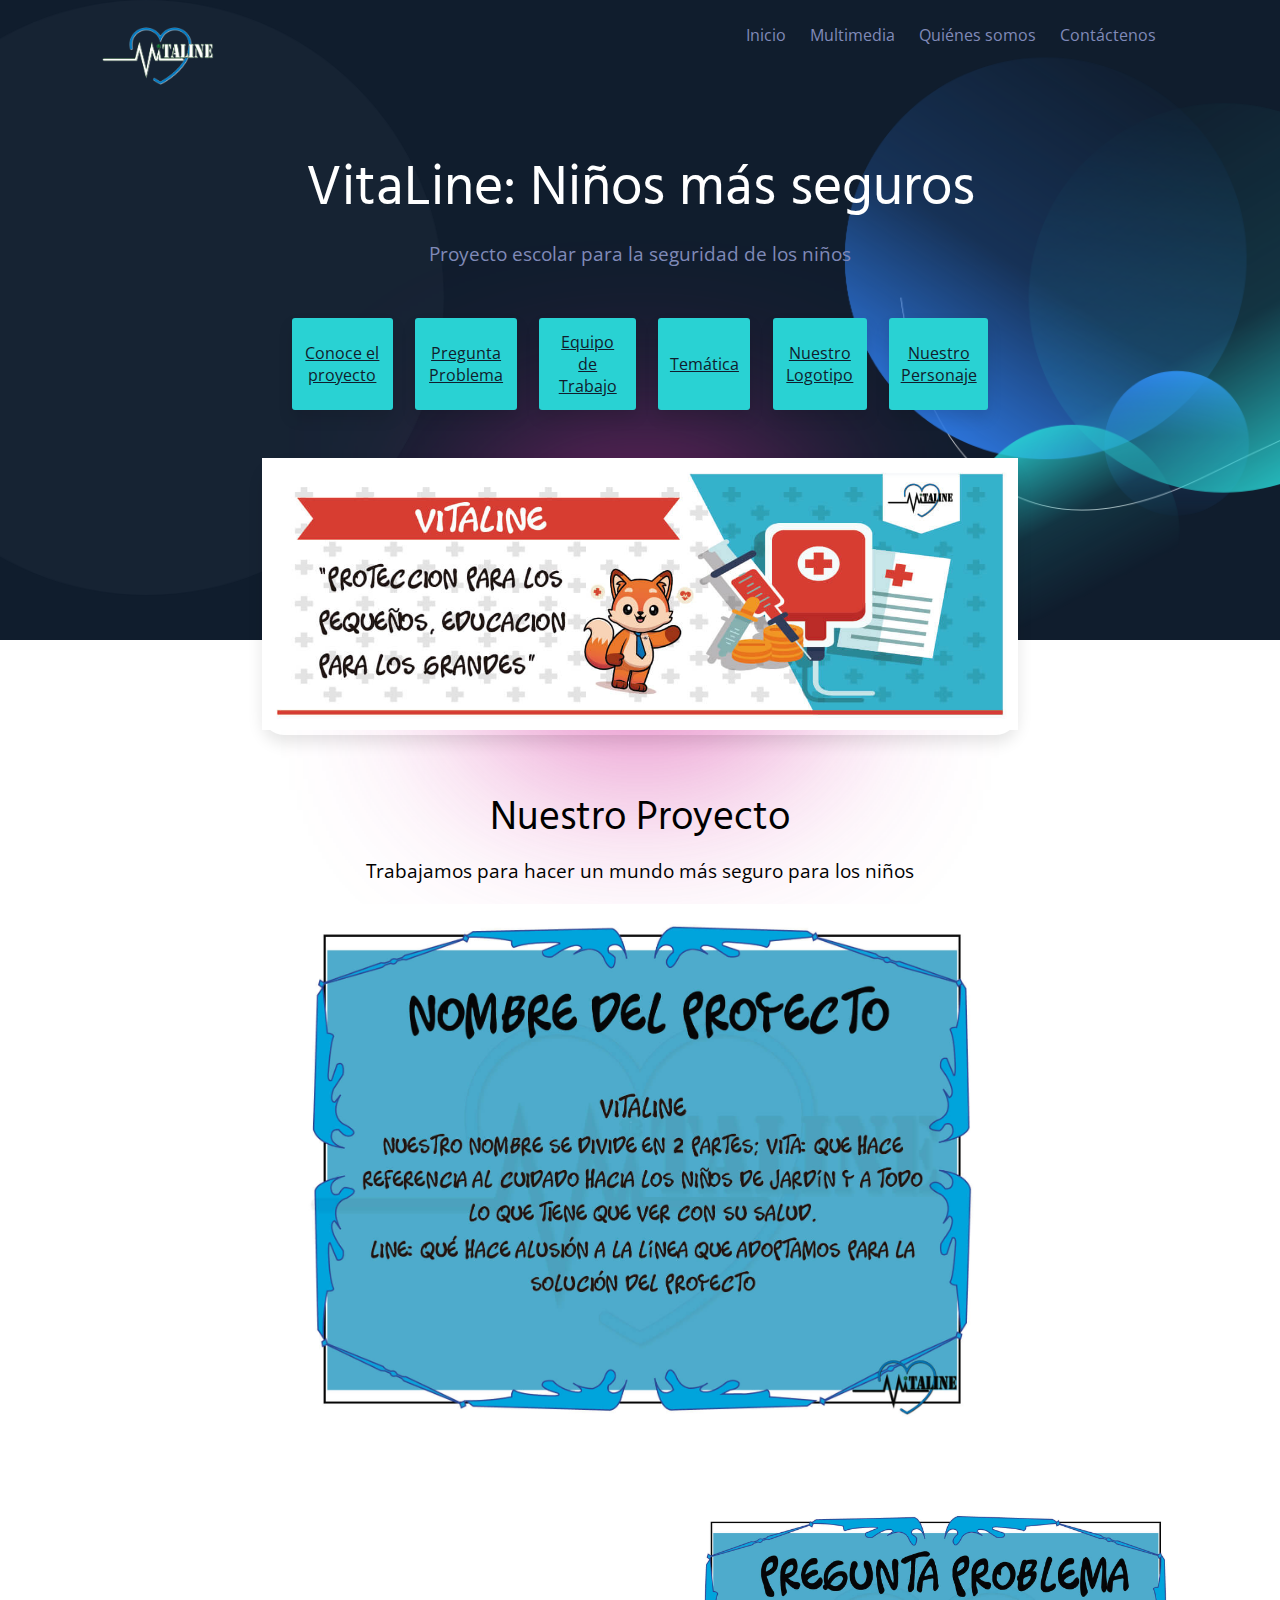
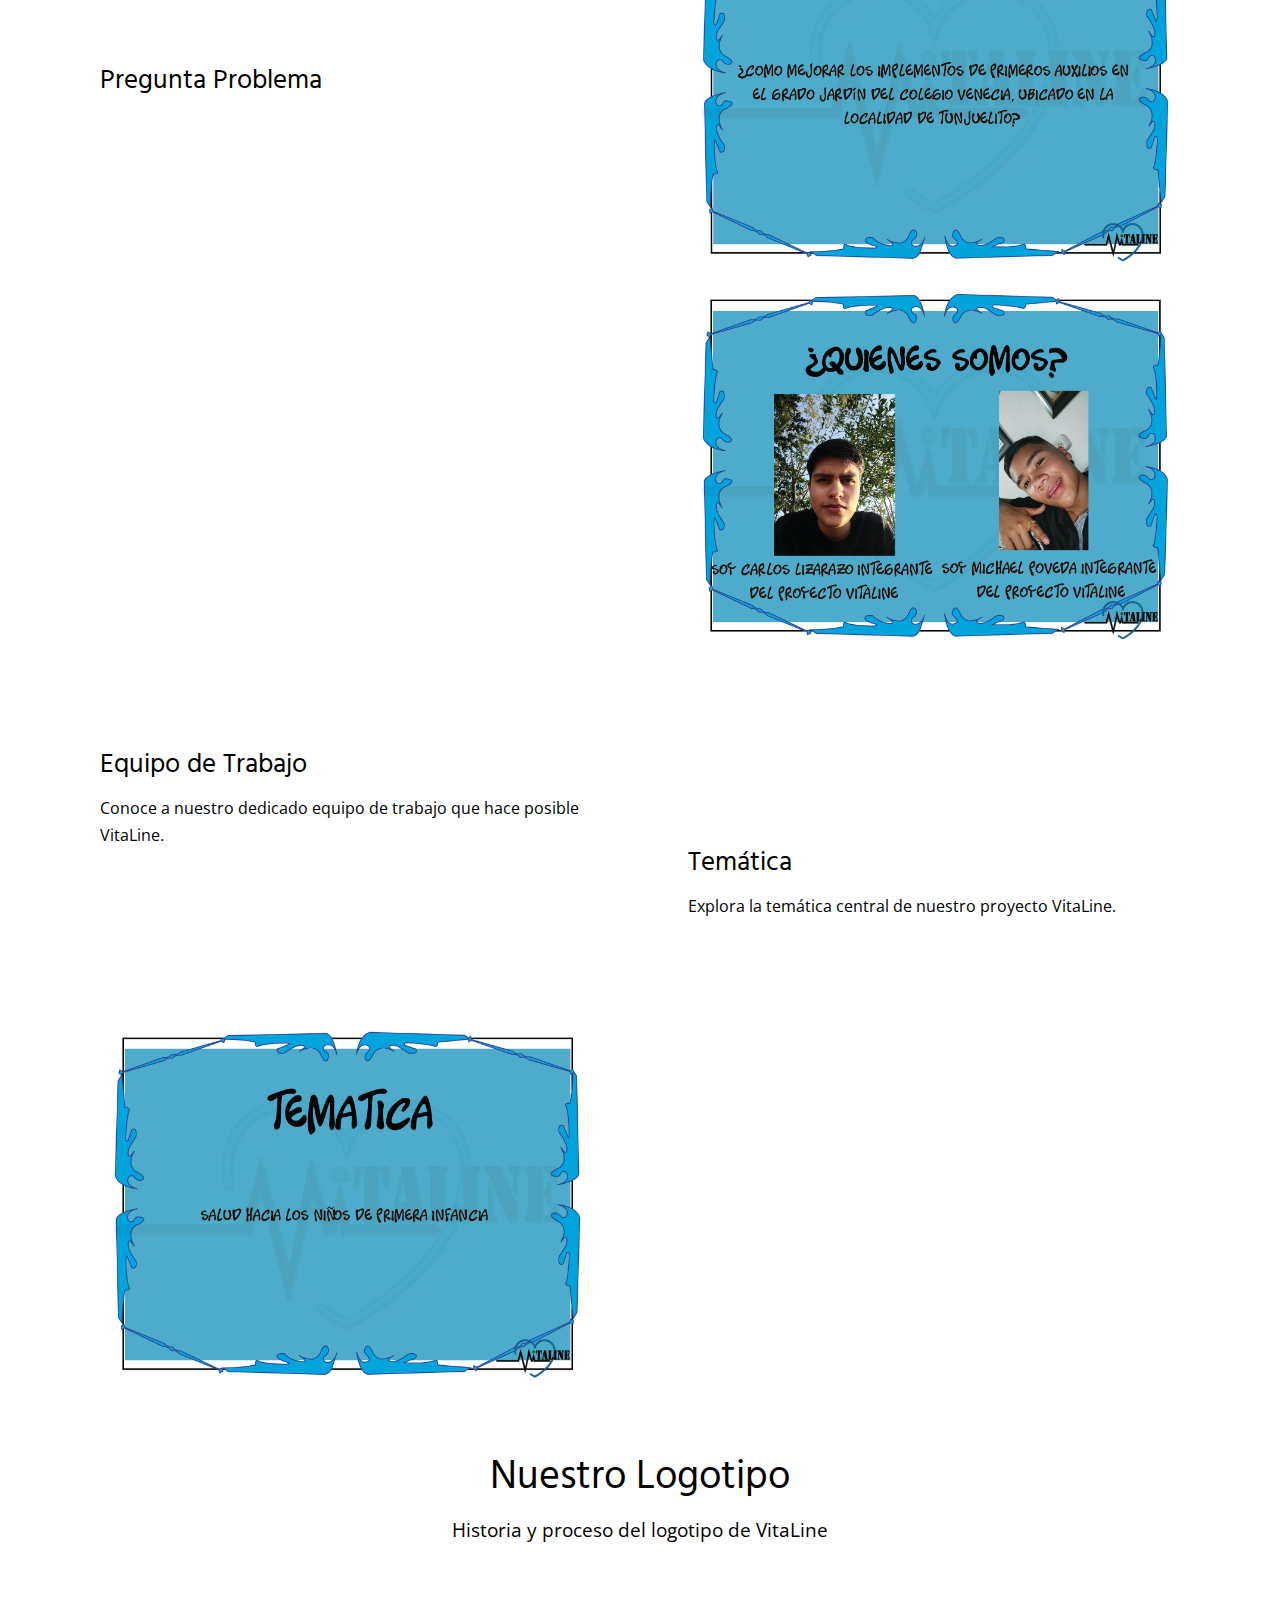
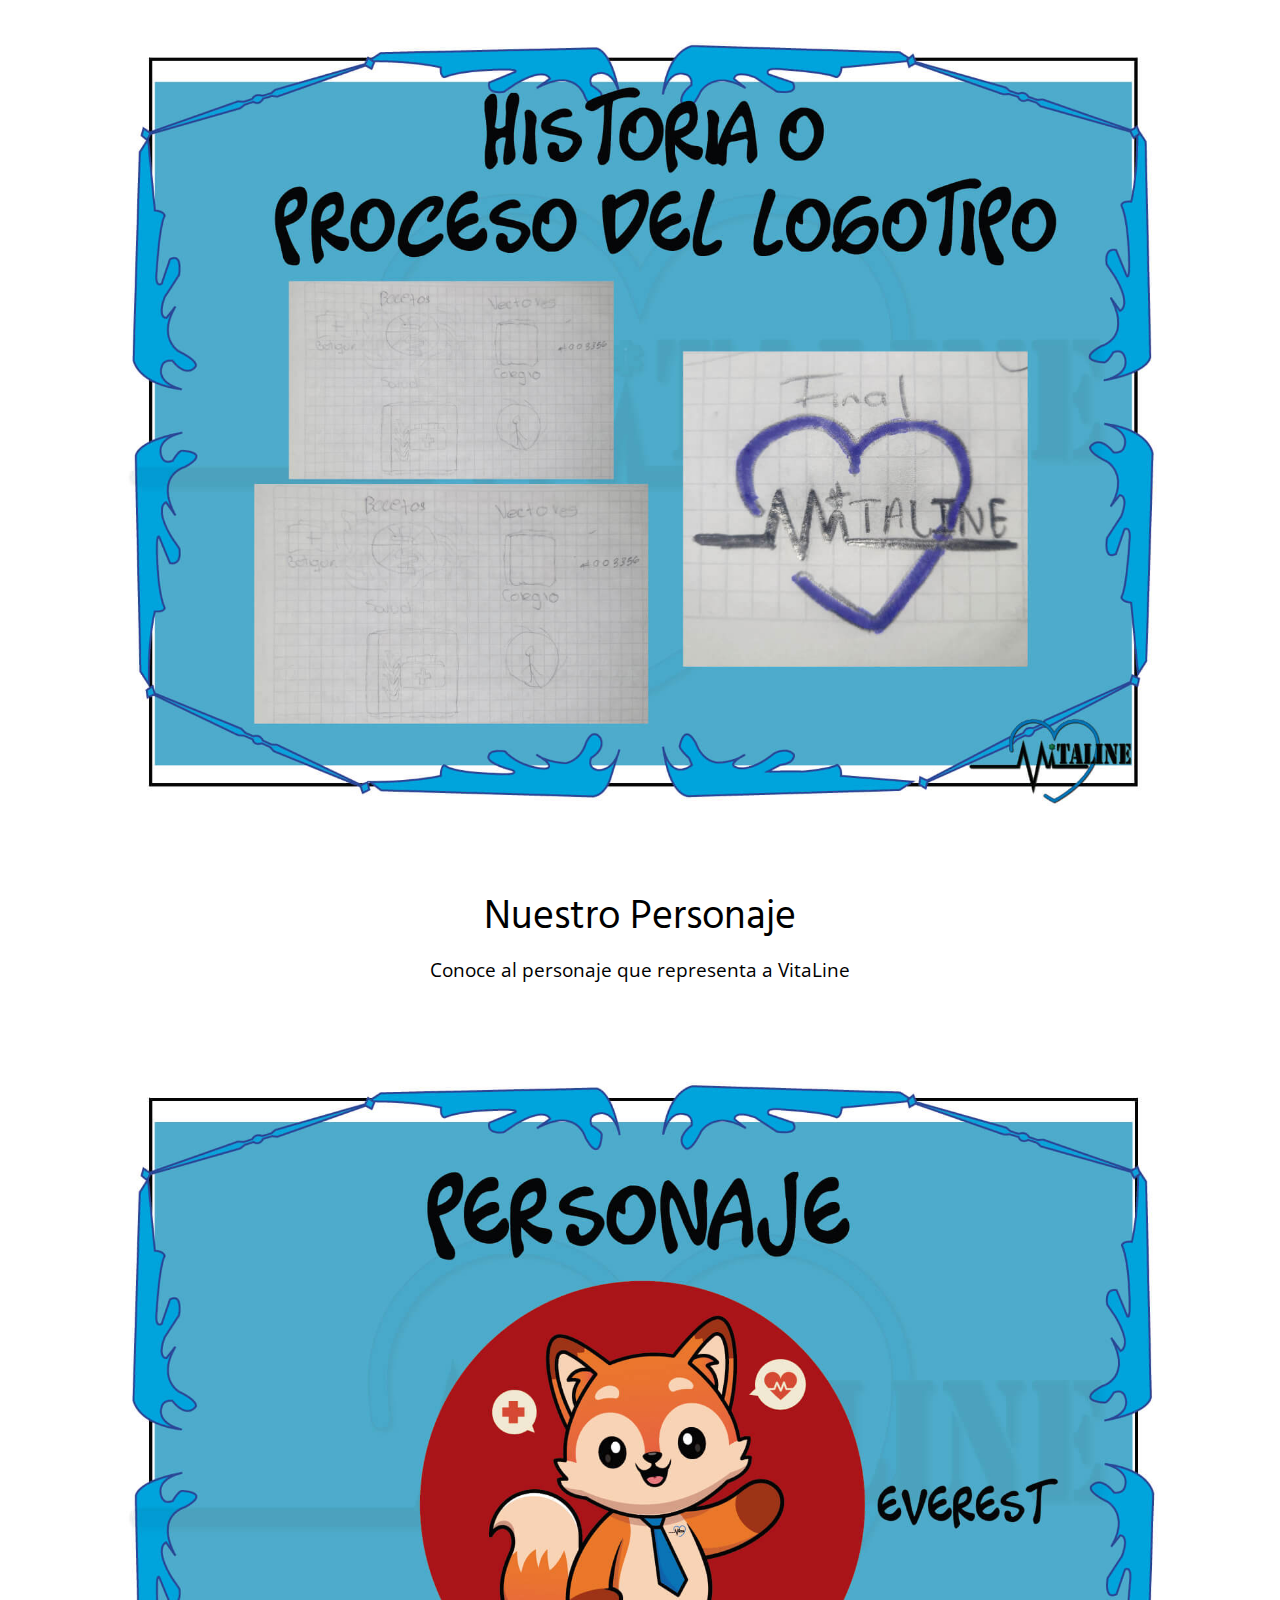
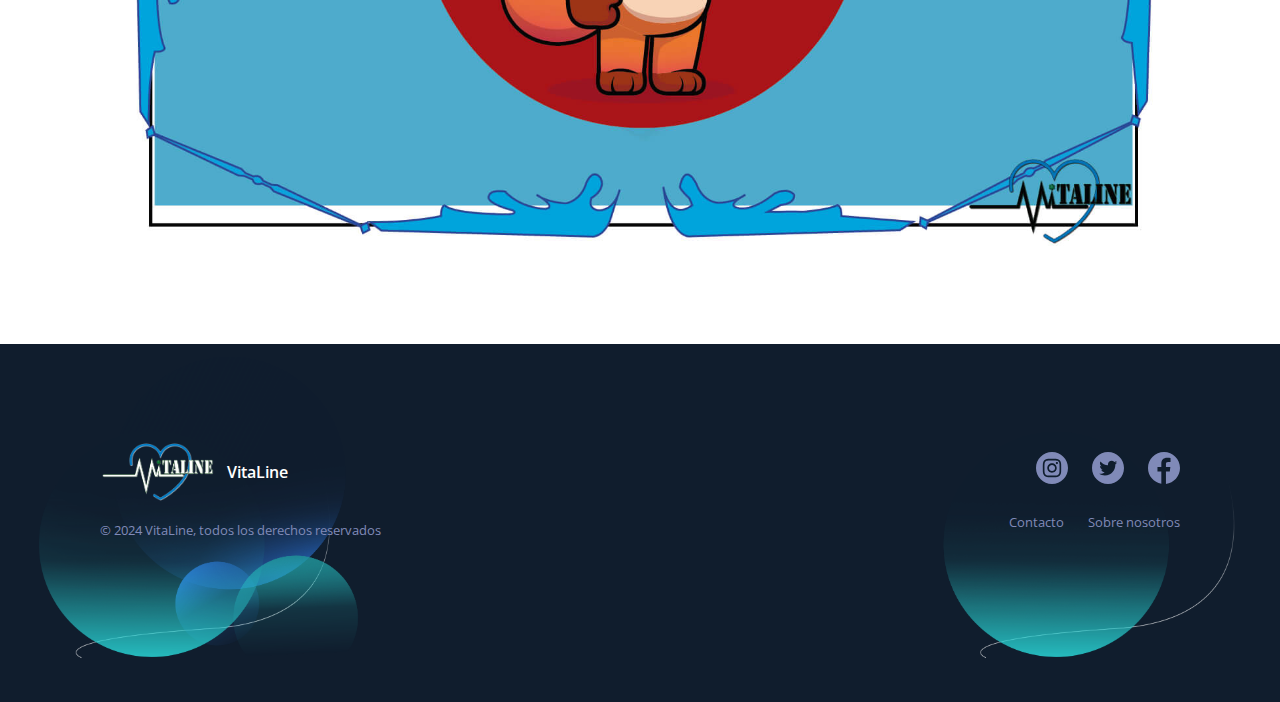
==== commit f009b5c5: "change logo format and some css" ====
--- a/index.html
+++ b/index.html
@@ -14,7 +14,6 @@
           <a class="c-link" href="#">
             <div class="c-logo">
               <img src="img/logo.png" alt="Logo" class="c-logo__img" />
-              <span class="c-logo__text c-logo__text--white">VitaLine</span>
             </div>
           </a>
           <nav class="c-nav">
@@ -49,7 +48,11 @@
               <h4 class="heading heading--4 heading--blue">Proyecto escolar para la seguridad de los niños</h4>
               <div class="c-hero__button-group">
                 <a href="#proyecto" class="c-button c-button--primary">Conoce el proyecto</a>
-                <a href="quienes-somos.html" class="c-button c-button--secondary">Quiénes somos</a>
+                <a href="#pregunta-problema" class="c-button c-button--primary">Pregunta Problema</a>
+                <a href="#equipo-trabajo" class="c-button c-button--primary">Equipo de Trabajo</a>
+                <a href="#tematica" class="c-button c-button--primary">Temática</a>
+                <a href="#nuestro-logotipo" class="c-button c-button--primary">Nuestro Logotipo</a>
+                <a href="#personaje" class="c-button c-button--primary">Nuestro Personaje</a>
               </div>
             </div>
             <div class="c-hero__img-holder">
@@ -60,6 +63,7 @@
       </section>
 
       <section id="proyecto" class="section">
+        <a name="proyecto"></a>
         <div class="container">
           <div class="section__title-wrapper">
             <h2 class="heading heading--2">Nuestro Proyecto</h2>
@@ -72,15 +76,14 @@
             <article class="c-card">
               <div class="c-card__content">
                 <h3 class="c-card__title heading heading--3">Pregunta Problema</h3>
-                <p class="c-paragraph c-card__text">
-                  Aquí va la pregunta problema del proyecto VitaLine.
-                </p>
               </div>
               <div class="c-card__img-holder">
+                <a name="pregunta-problema"></a>
                 <img class="c-card__img" src="img/pregunta-problema.jpg" alt="Pregunta Problema" />
               </div>
             </article>
             <article class="c-card">
+              <a name="equipo-trabajo"></a>
               <div class="c-card__content">
                 <h3 class="c-card__title heading heading--3">Equipo de Trabajo</h3>
                 <p class="c-paragraph c-card__text">
@@ -92,6 +95,7 @@
               </div>
             </article>
             <article class="c-card">
+              <a name="tematica"></a>
               <div class="c-card__content">
                 <h3 class="c-card__title heading heading--3">Temática</h3>
                 <p class="c-paragraph c-card__text">
@@ -107,6 +111,7 @@
       </section>
 
       <section class="section">
+        <a name="nuestro-logotipo"></a>
         <div class="container">
           <div class="section__title-wrapper">
             <h2 class="heading heading--2">Nuestro Logotipo</h2>
@@ -123,6 +128,7 @@
       </section>
 
       <section class="section">
+        <a name="personaje"></a>
         <div class="container">
           <div class="section__title-wrapper">
             <h2 class="heading heading--2">Nuestro Personaje</h2>
@@ -156,7 +162,7 @@
               </div>
             </a>
             <p class="c-paragraph c-footer__text">
-              © 2023 VitaLine, todos los derechos reservados
+              © 2024 VitaLine, todos los derechos reservados
             </p>
           </div>
           <div class="c-footer__box">
--- a/style.css
+++ b/style.css
@@ -267,7 +267,7 @@
   align-items: center;
 }
 .c-logo .c-logo__img {
-  height: 2rem;
+  height: 4rem;
 }
 .c-logo .c-logo__text {
   margin-left: 0.7rem;
@@ -437,7 +437,7 @@
   color: #d3299a;
 }
 .c-button {
-  padding: 0.8rem 1.6rem;
+  padding: 0.8rem;
   border: none;
   border-radius: 3px;
   -webkit-box-shadow: 0px 8px 15px rgba(0, 0, 0, 0.1);
@@ -446,6 +446,11 @@
   font-size: 1rem;
   position: relative;
   overflow: hidden;
+  text-align: center;
+  min-width: 92px;
+  display: flex;
+  justify-content: center;
+  align-items: center;
 }
 .c-button ~ .c-button {
   margin-left: 1.4rem;
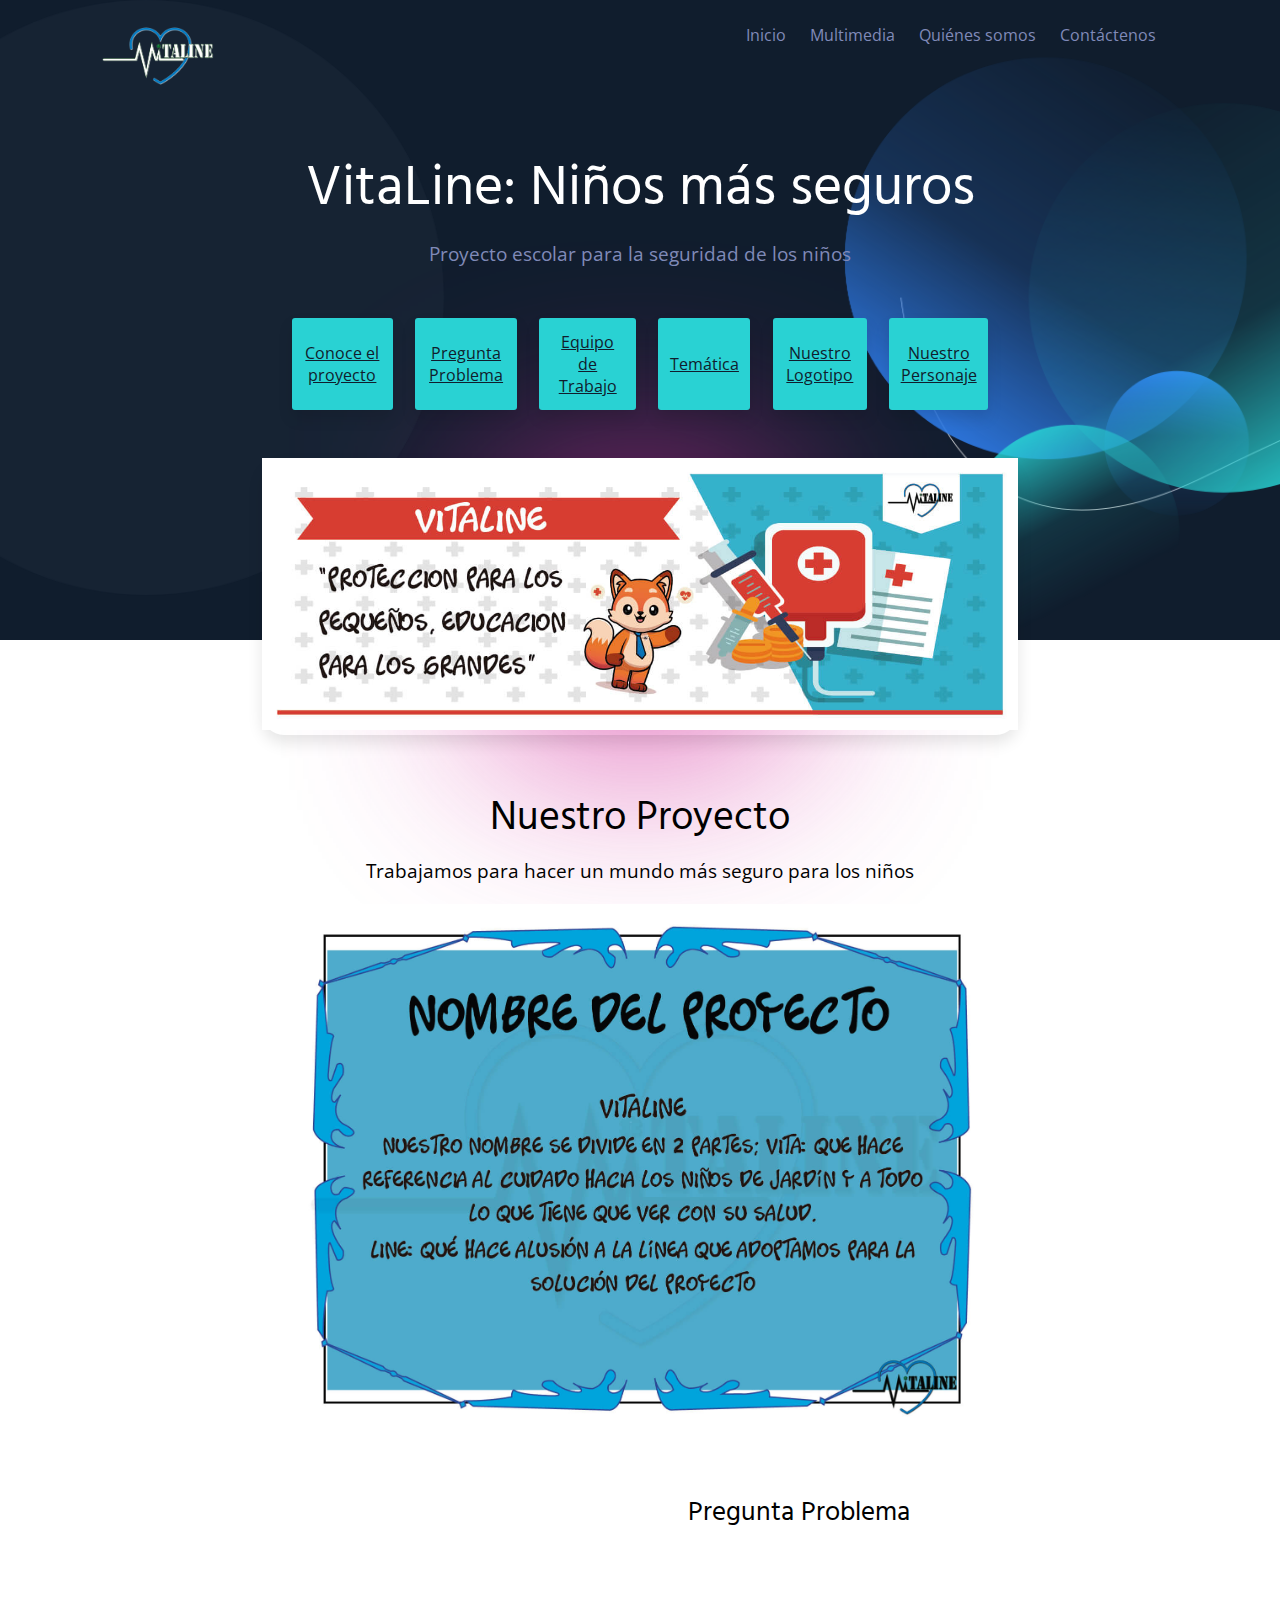
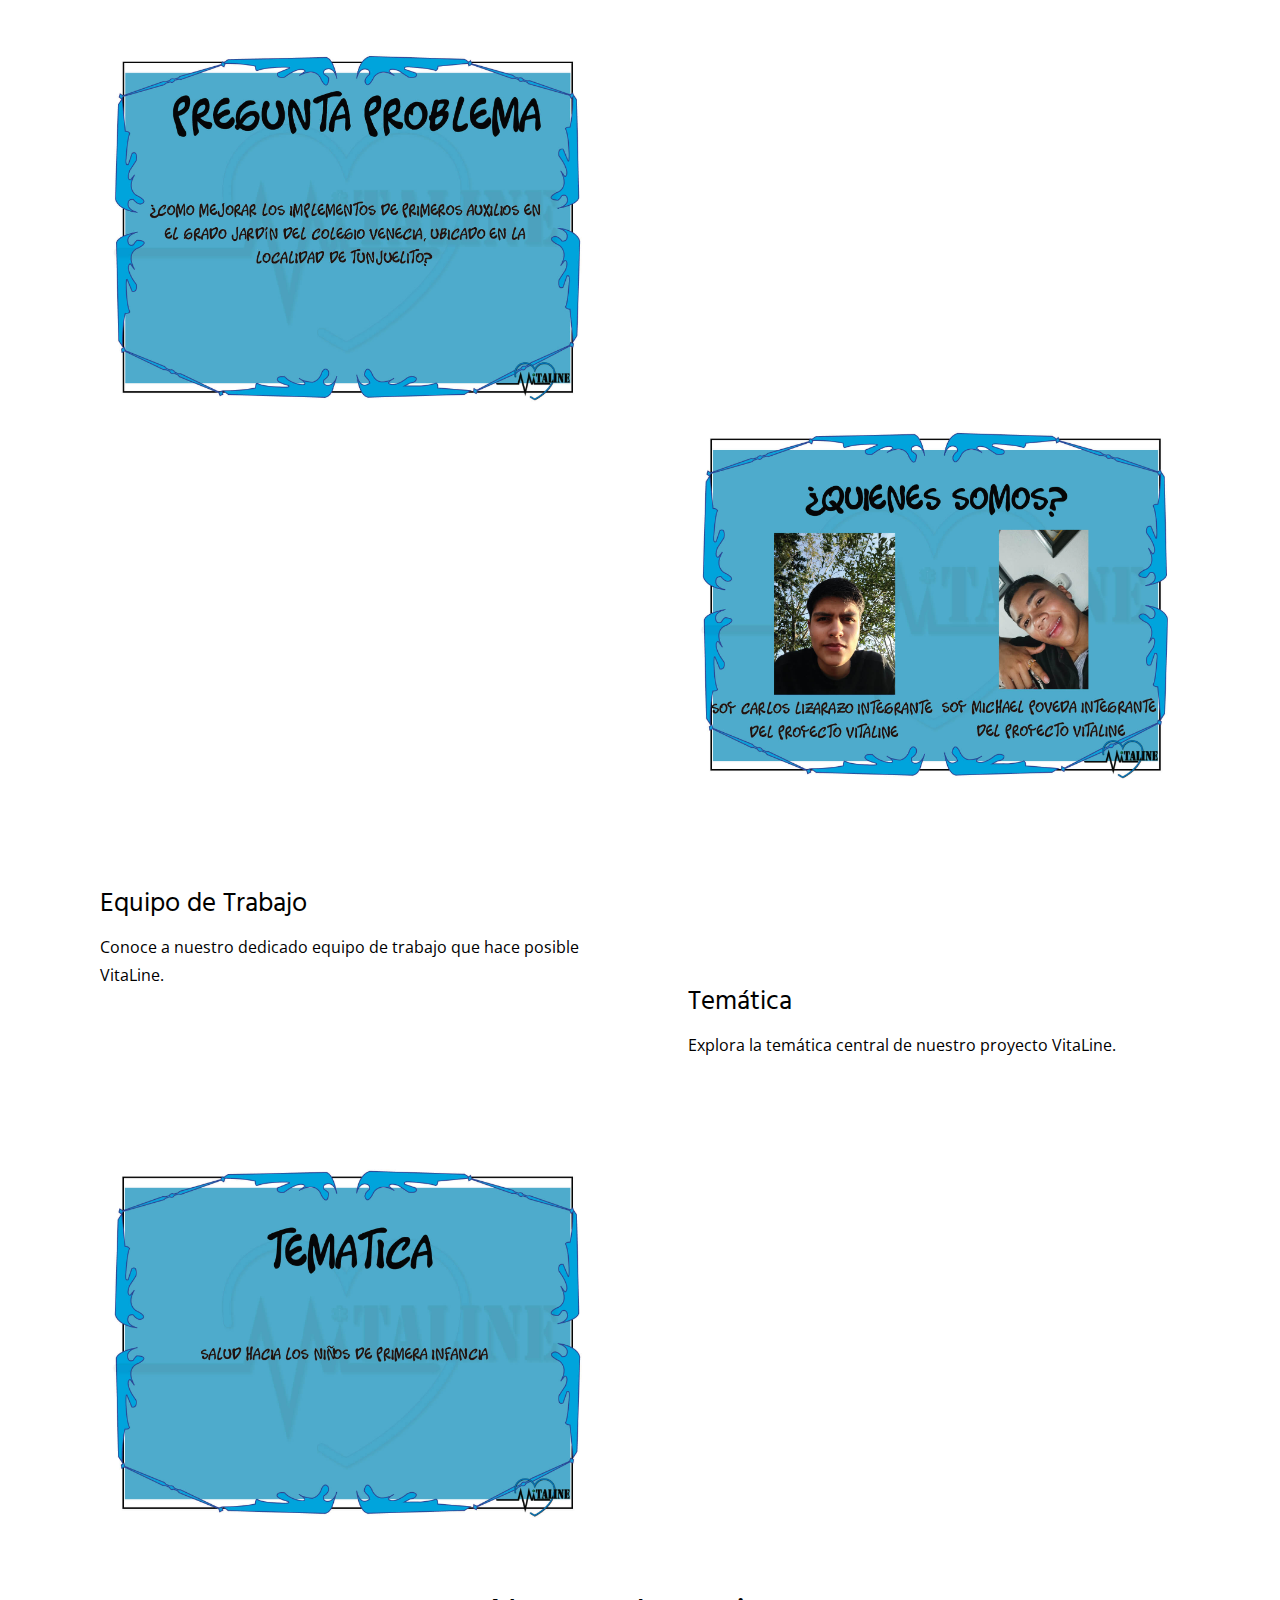
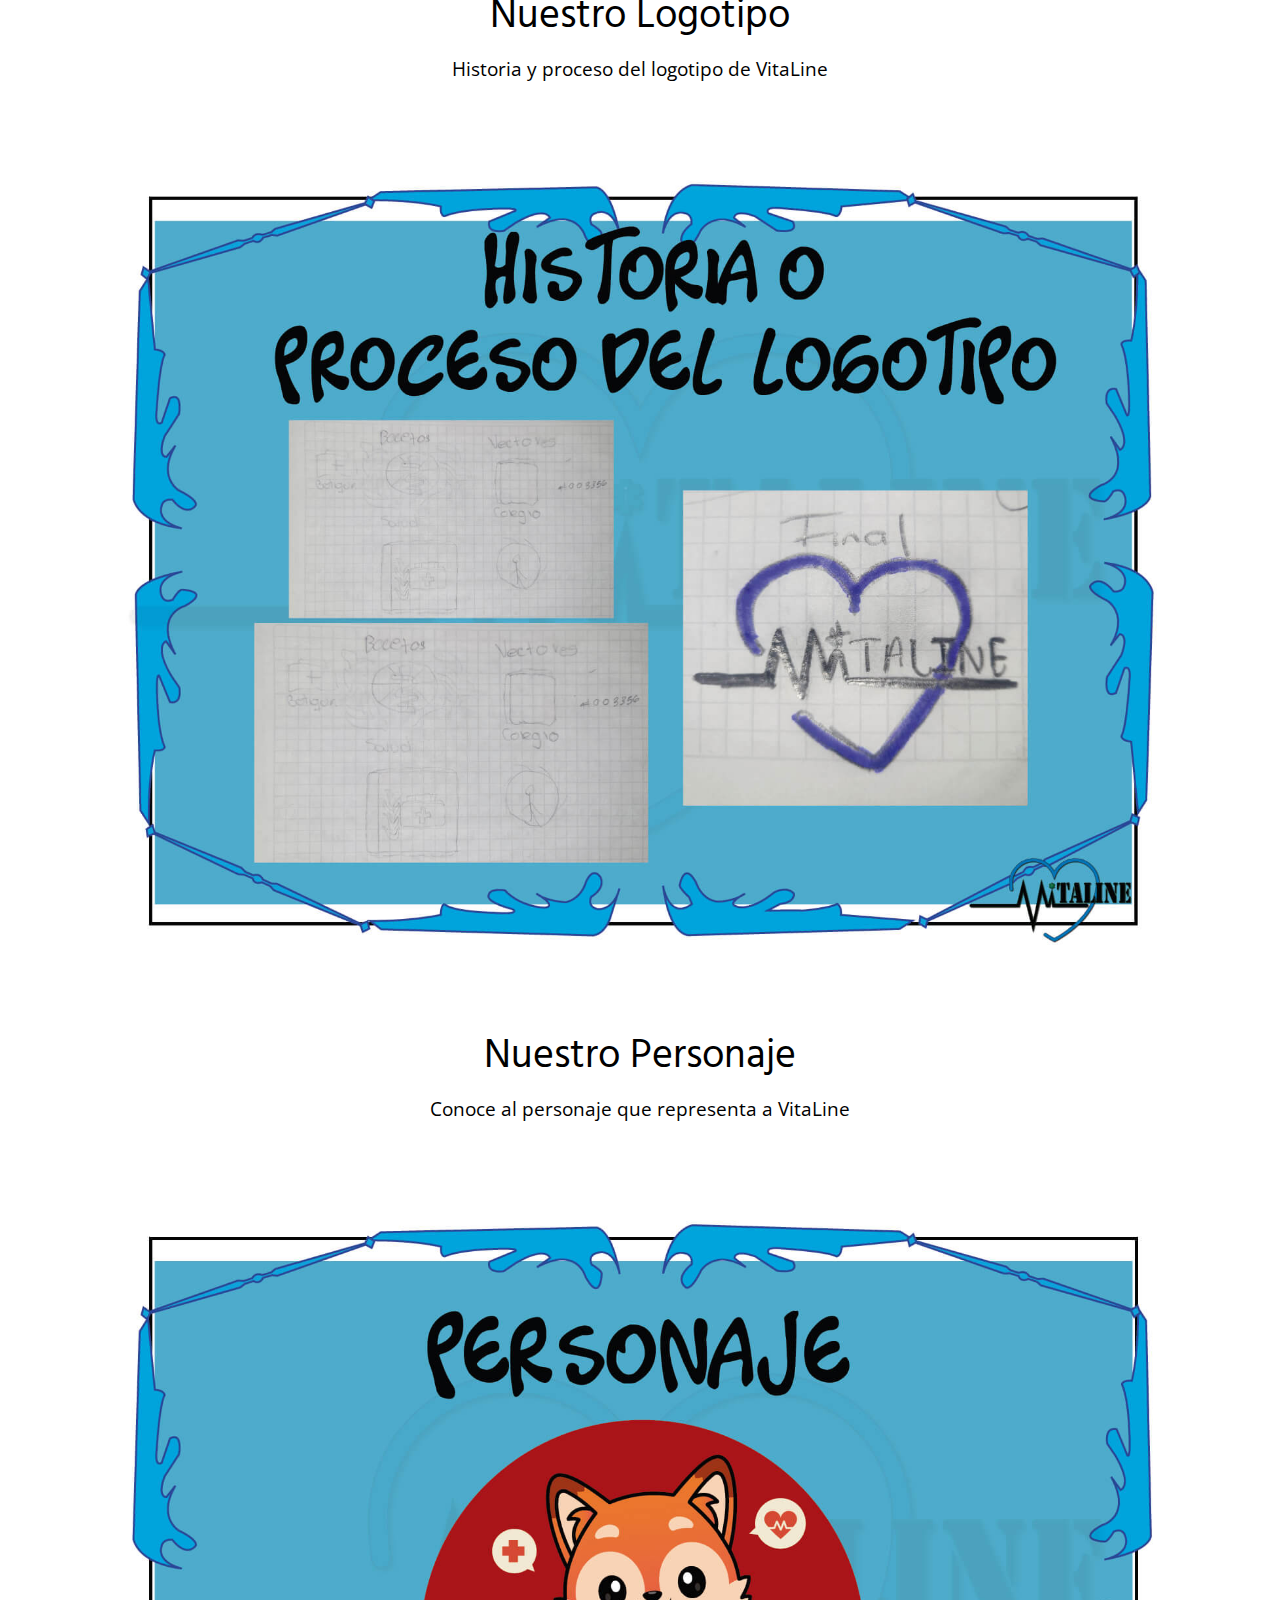
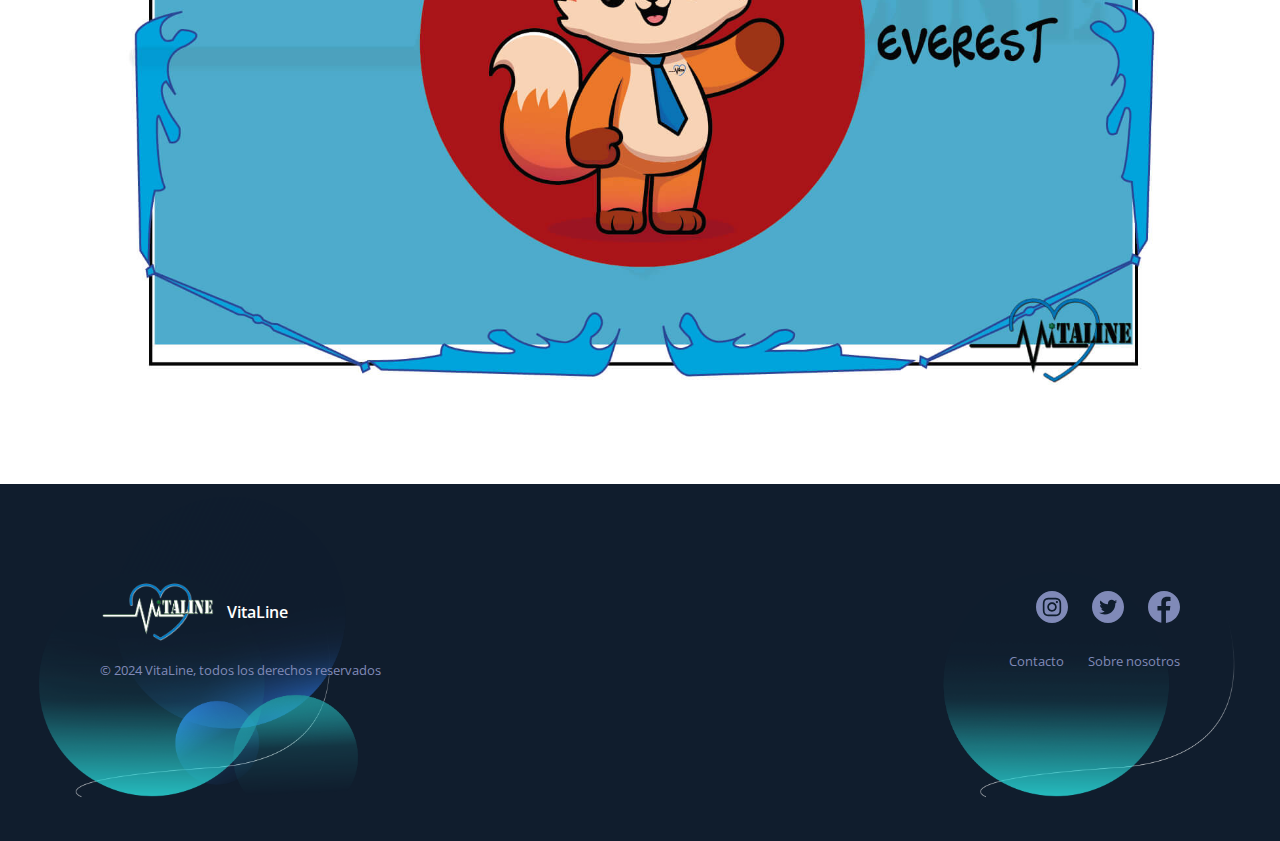
==== commit 22d7ee33: "multimedia hero and logo and iframe test" ====
--- a/index.html
+++ b/index.html
@@ -74,6 +74,7 @@
           </div>
           <div class="box box--flex">
             <article class="c-card">
+              <a name="pregunta-problema"></a>
               <div class="c-card__content">
                 <h3 class="c-card__title heading heading--3">Pregunta Problema</h3>
               </div>
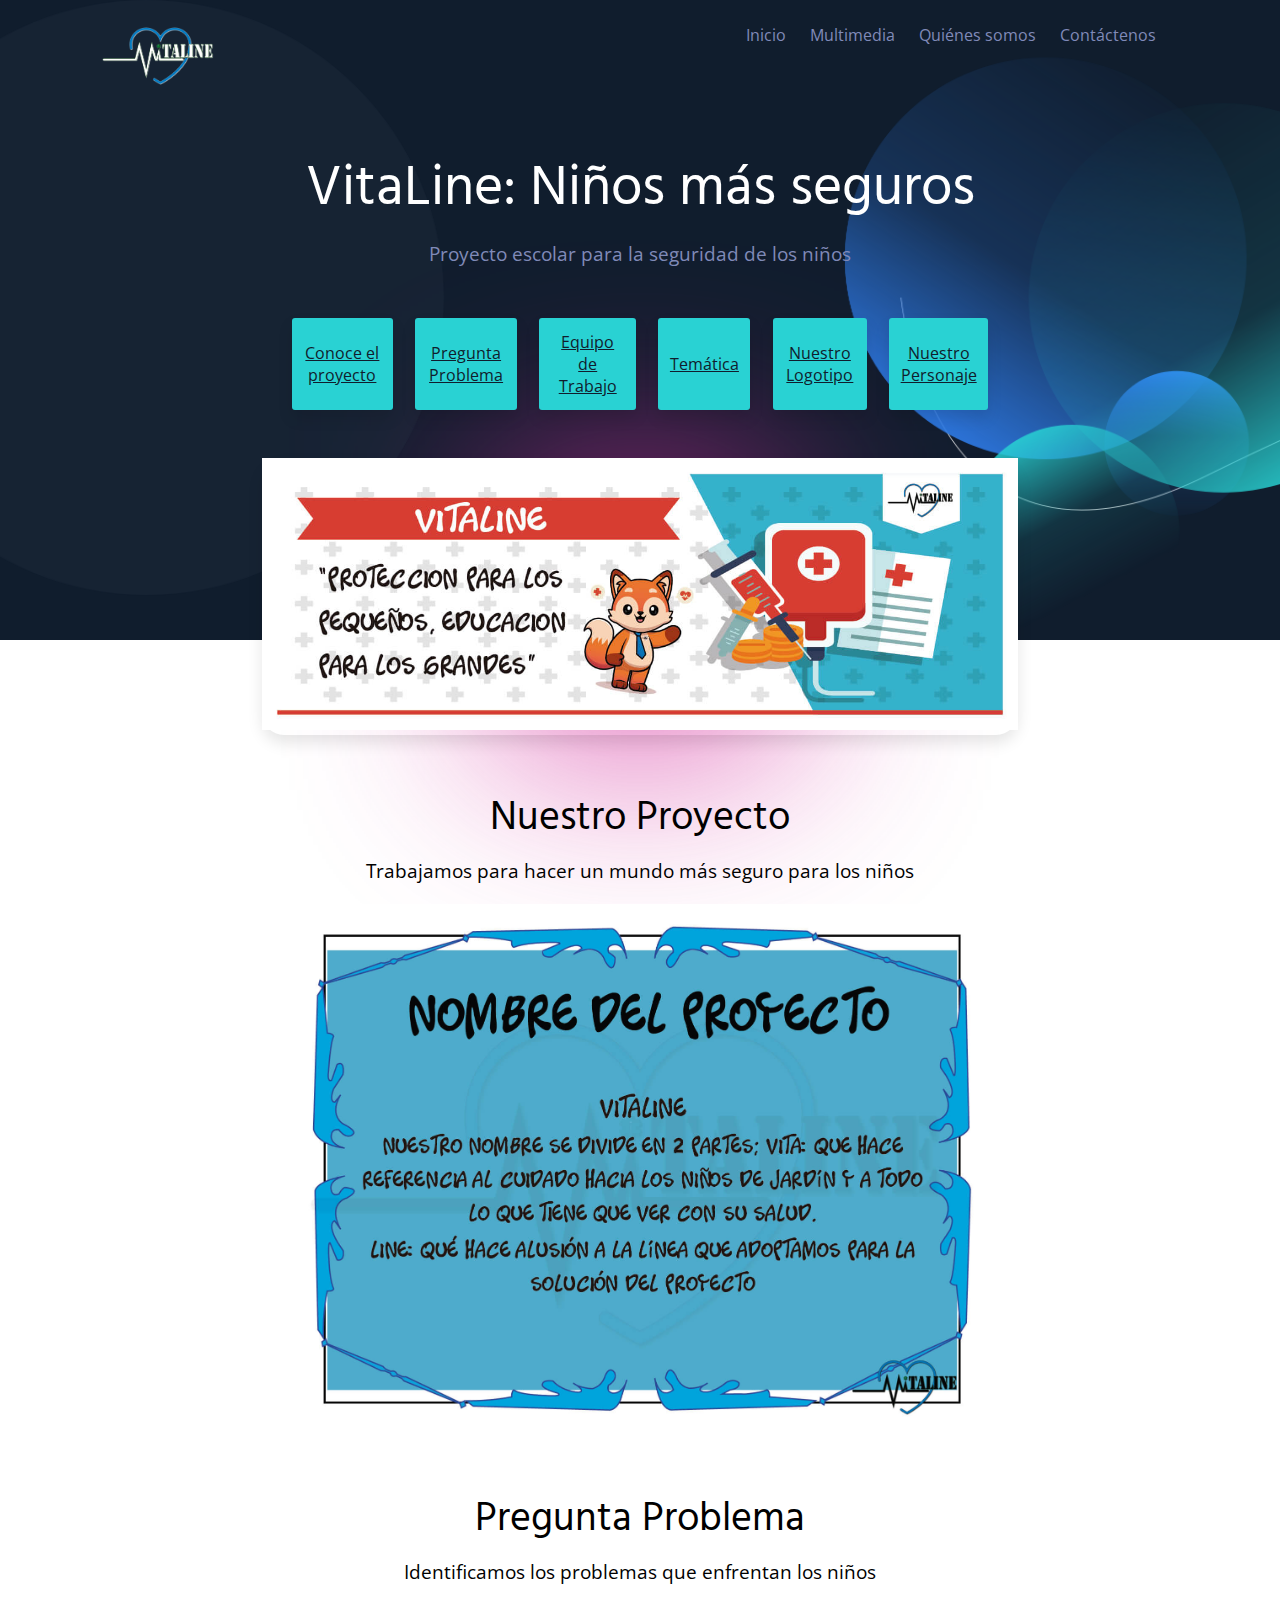
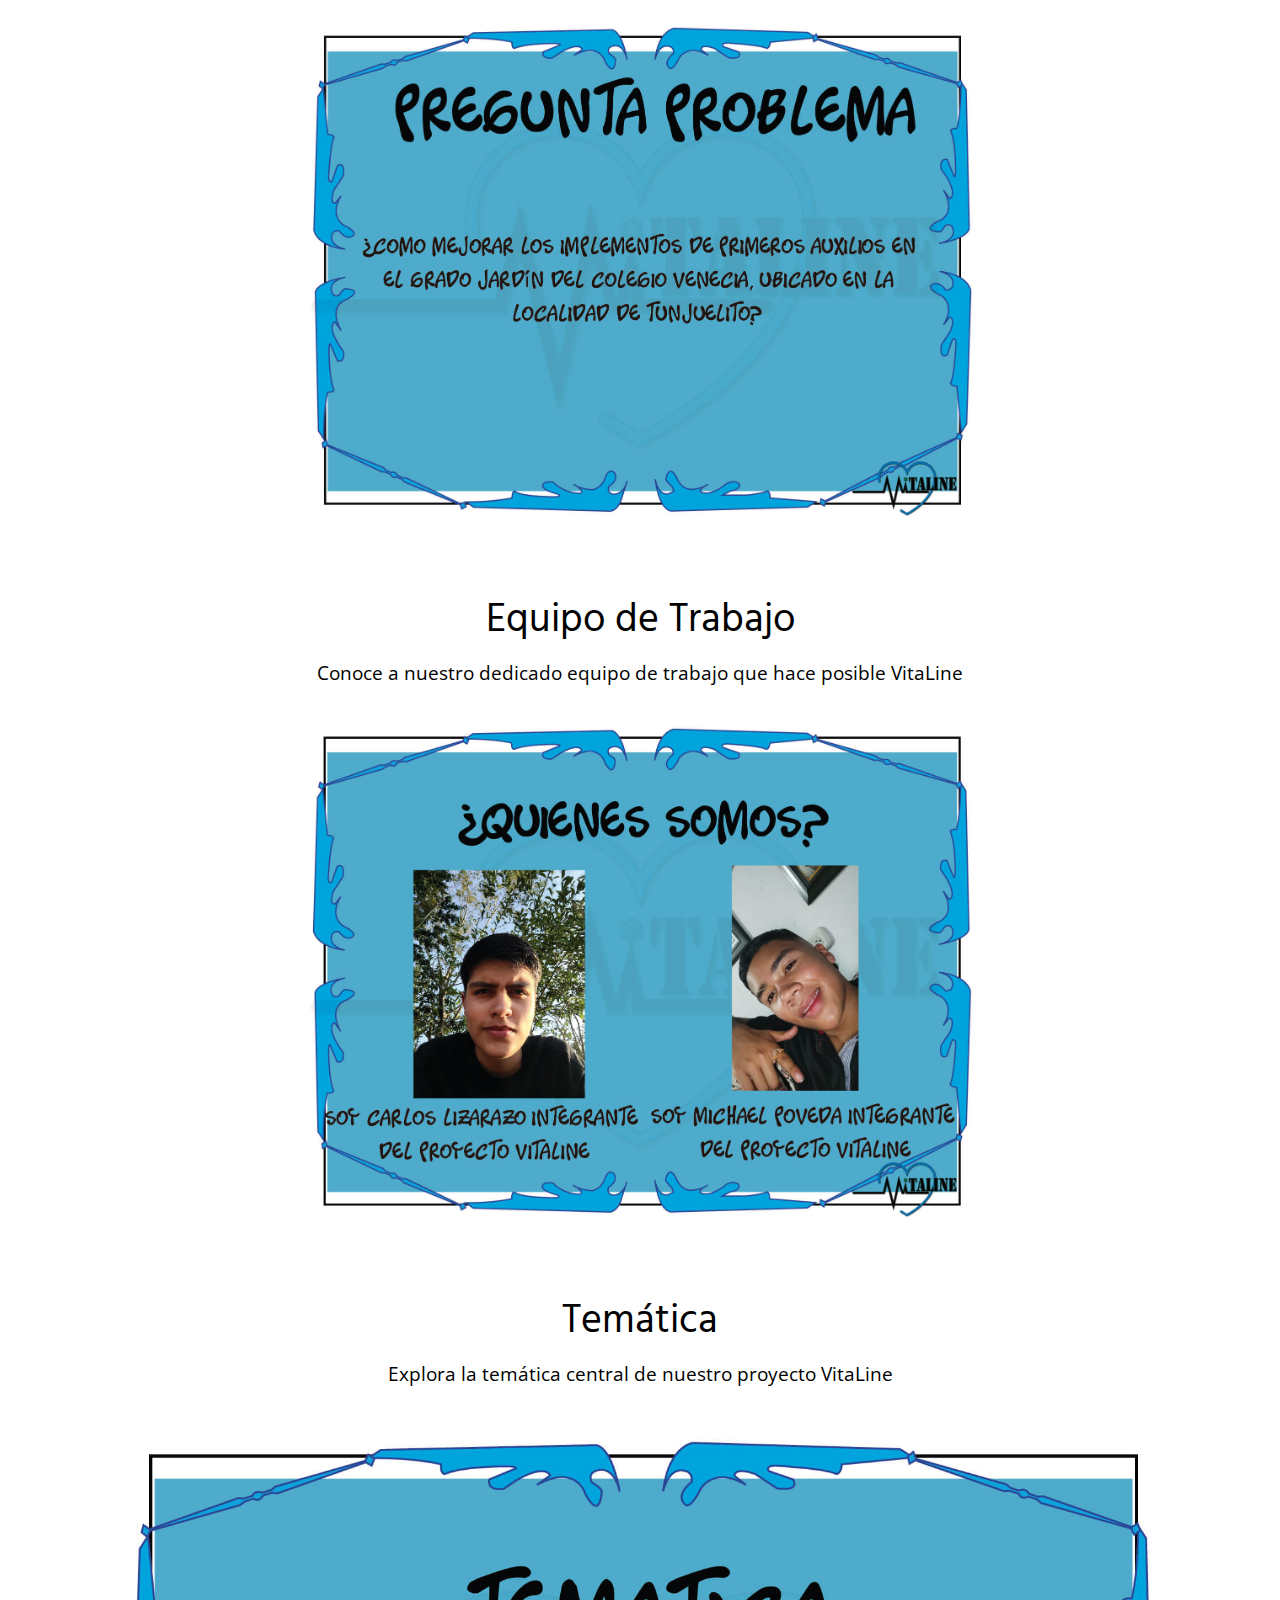
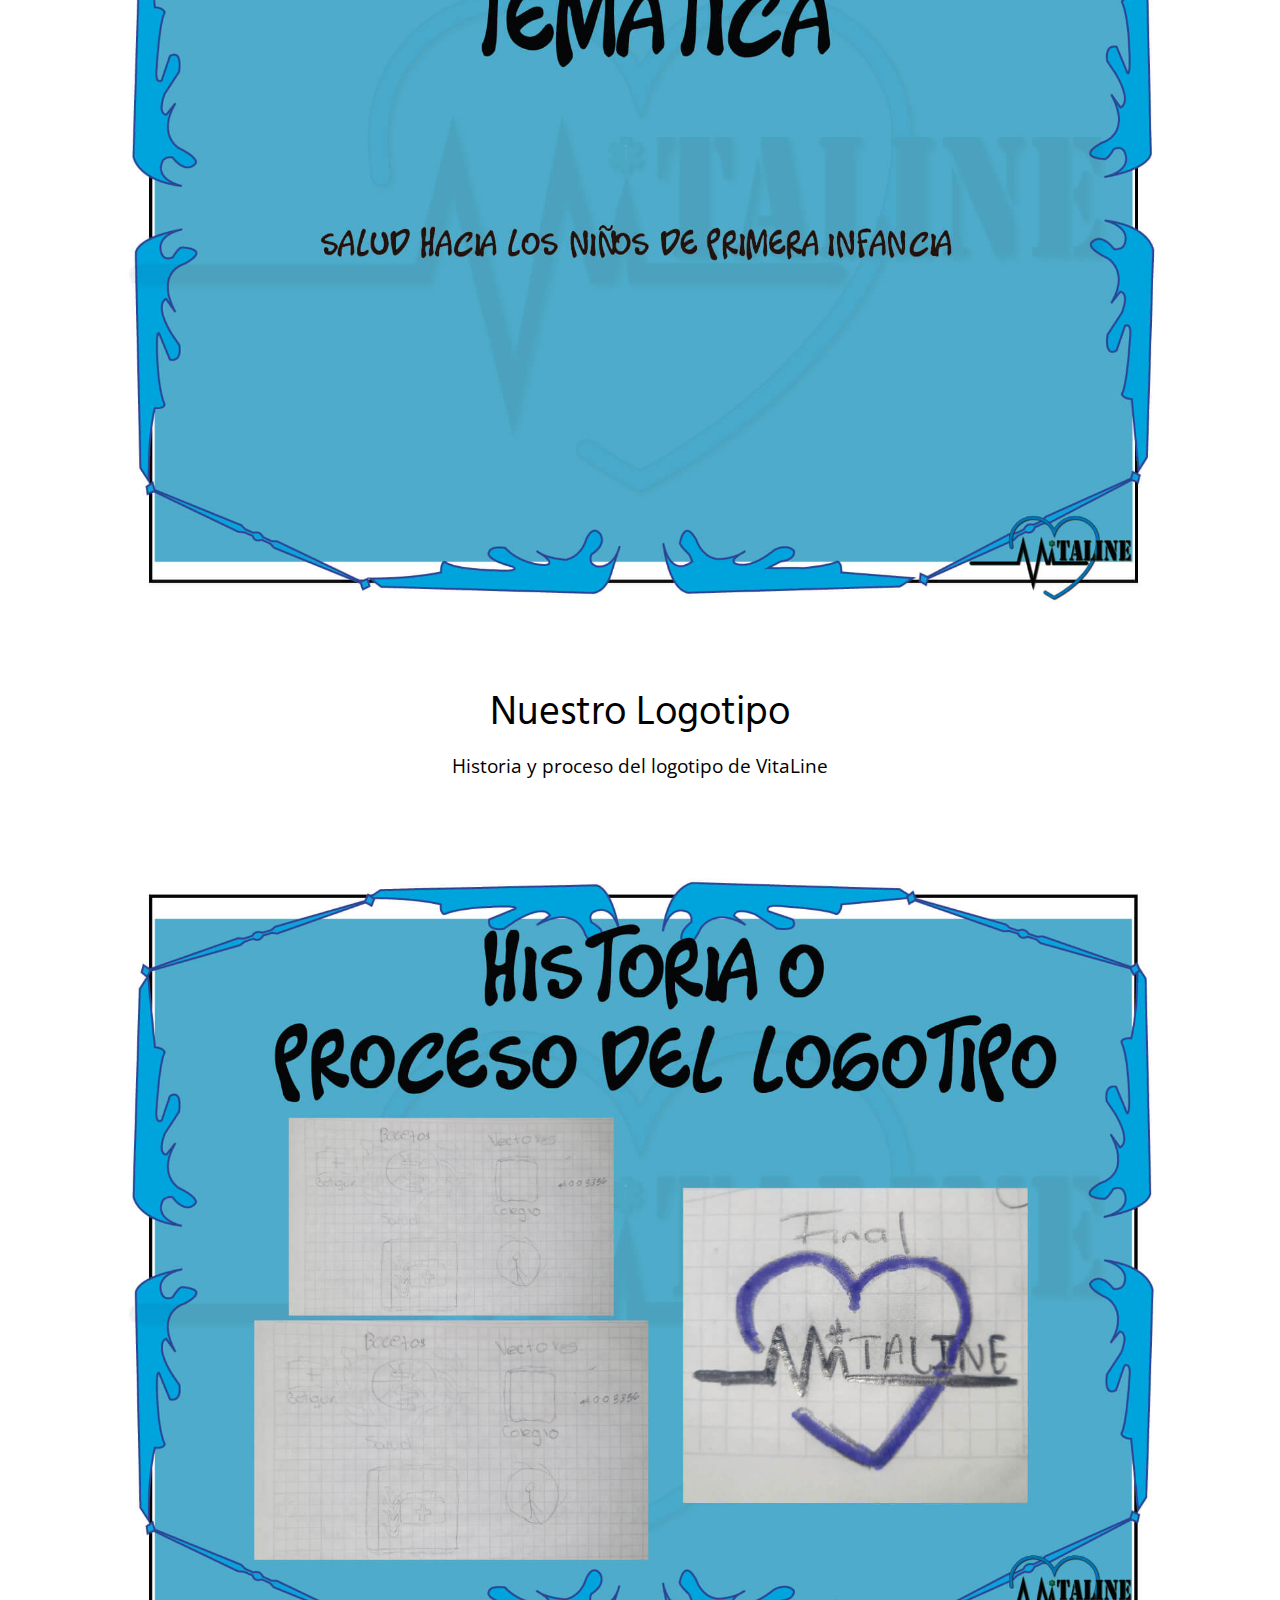
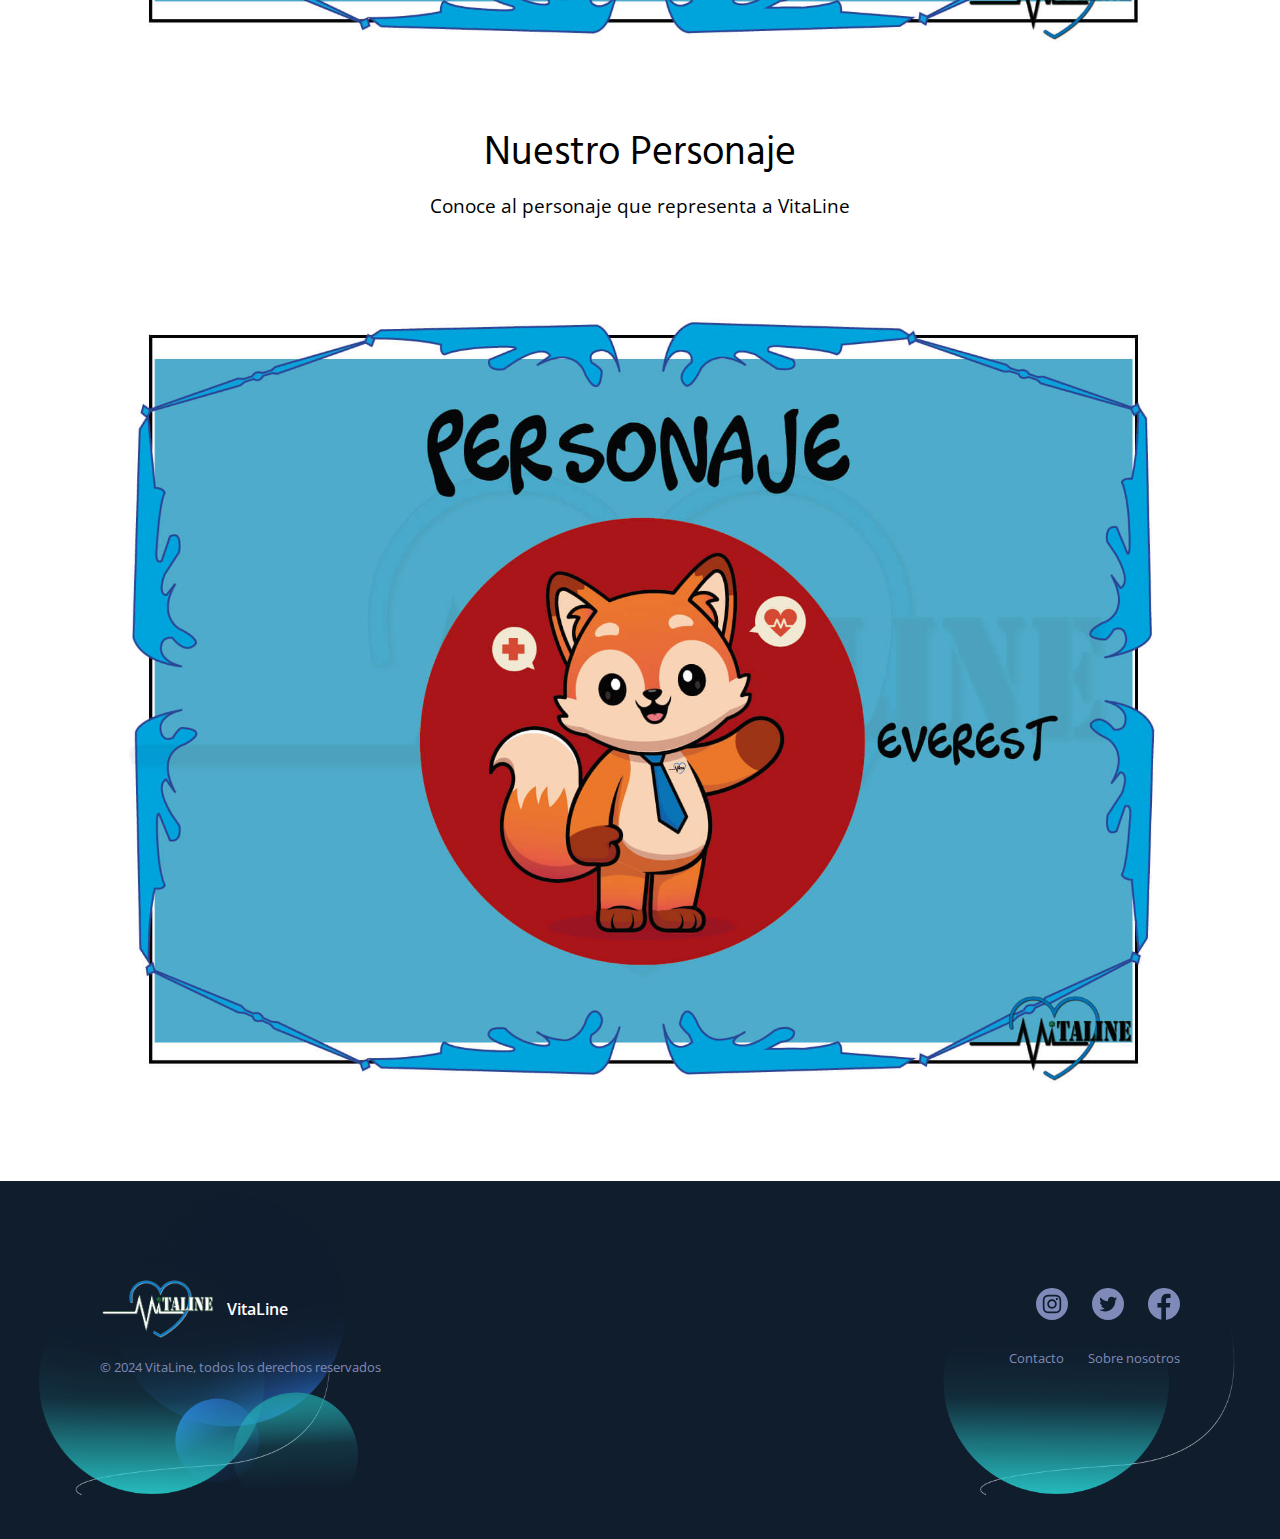
==== commit 2731c5b2: "quienes somos" ====
--- a/index.html
+++ b/index.html
@@ -72,41 +72,36 @@
               <img class="c-card__img" src="img/nombre-proyecto.jpg" alt="Nombre del Proyecto" />
             </div>
           </div>
-          <div class="box box--flex">
-            <article class="c-card">
-              <a name="pregunta-problema"></a>
-              <div class="c-card__content">
-                <h3 class="c-card__title heading heading--3">Pregunta Problema</h3>
-              </div>
-              <div class="c-card__img-holder">
-                <a name="pregunta-problema"></a>
-                <img class="c-card__img" src="img/pregunta-problema.jpg" alt="Pregunta Problema" />
-              </div>
-            </article>
-            <article class="c-card">
-              <a name="equipo-trabajo"></a>
-              <div class="c-card__content">
-                <h3 class="c-card__title heading heading--3">Equipo de Trabajo</h3>
-                <p class="c-paragraph c-card__text">
-                  Conoce a nuestro dedicado equipo de trabajo que hace posible VitaLine.
-                </p>
-              </div>
-              <div class="c-card__img-holder">
-                <img class="c-card__img" src="img/equipo-trabajo.jpg" alt="Equipo de Trabajo" />
-              </div>
-            </article>
-            <article class="c-card">
-              <a name="tematica"></a>
-              <div class="c-card__content">
-                <h3 class="c-card__title heading heading--3">Temática</h3>
-                <p class="c-paragraph c-card__text">
-                  Explora la temática central de nuestro proyecto VitaLine.
-                </p>
-              </div>
-              <div class="c-card__img-holder">
-                <img class="c-card__img" src="img/tematica.jpg" alt="Temática" />
-              </div>
-            </article>
+        </div>
+        <div class="container">
+          <div class="section__title-wrapper">
+            <h2 class="heading heading--2">Pregunta Problema</h2>
+            <h4 class="heading heading--4">Identificamos los problemas que enfrentan los niños</h4>
+            <div class="c-card__img-holder">
+              <img class="c-card__img" src="img/pregunta-problema.jpg" alt="Pregunta Problema" />
+            </div>
+          </div>
+        </div>
+      </section>
+      <section id="equipo-trabajo" class="section">
+        <div class="container">
+          <div class="section__title-wrapper">
+        <h2 class="heading heading--2">Equipo de Trabajo</h2>
+        <h4 class="heading heading--4">Conoce a nuestro dedicado equipo de trabajo que hace posible VitaLine</h4>
+        <div class="c-card__img-holder">
+          <img class="c-card__img" src="img/equipo-trabajo.jpg" alt="Equipo de Trabajo" />
+        </div>
+          </div>
+        </div>
+      </section>
+      <section id="tematica" class="section">
+        <div class="container">
+          <div class="section__title-wrapper"></div>
+            <h2 class="heading heading--2">Temática</h2>
+            <h4 class="heading heading--4">Explora la temática central de nuestro proyecto VitaLine</h4>
+            <div class="c-card__img-holder">
+              <img class="c-card__img" src="img/tematica.jpg" alt="Temática" />
+            </div>
           </div>
         </div>
       </section>
--- a/style.css
+++ b/style.css
@@ -824,3 +824,7 @@
   margin-right: 0;
   margin-left: 1.5rem;
 }
+
+video.c-video {
+  max-height: 1000px;
+}